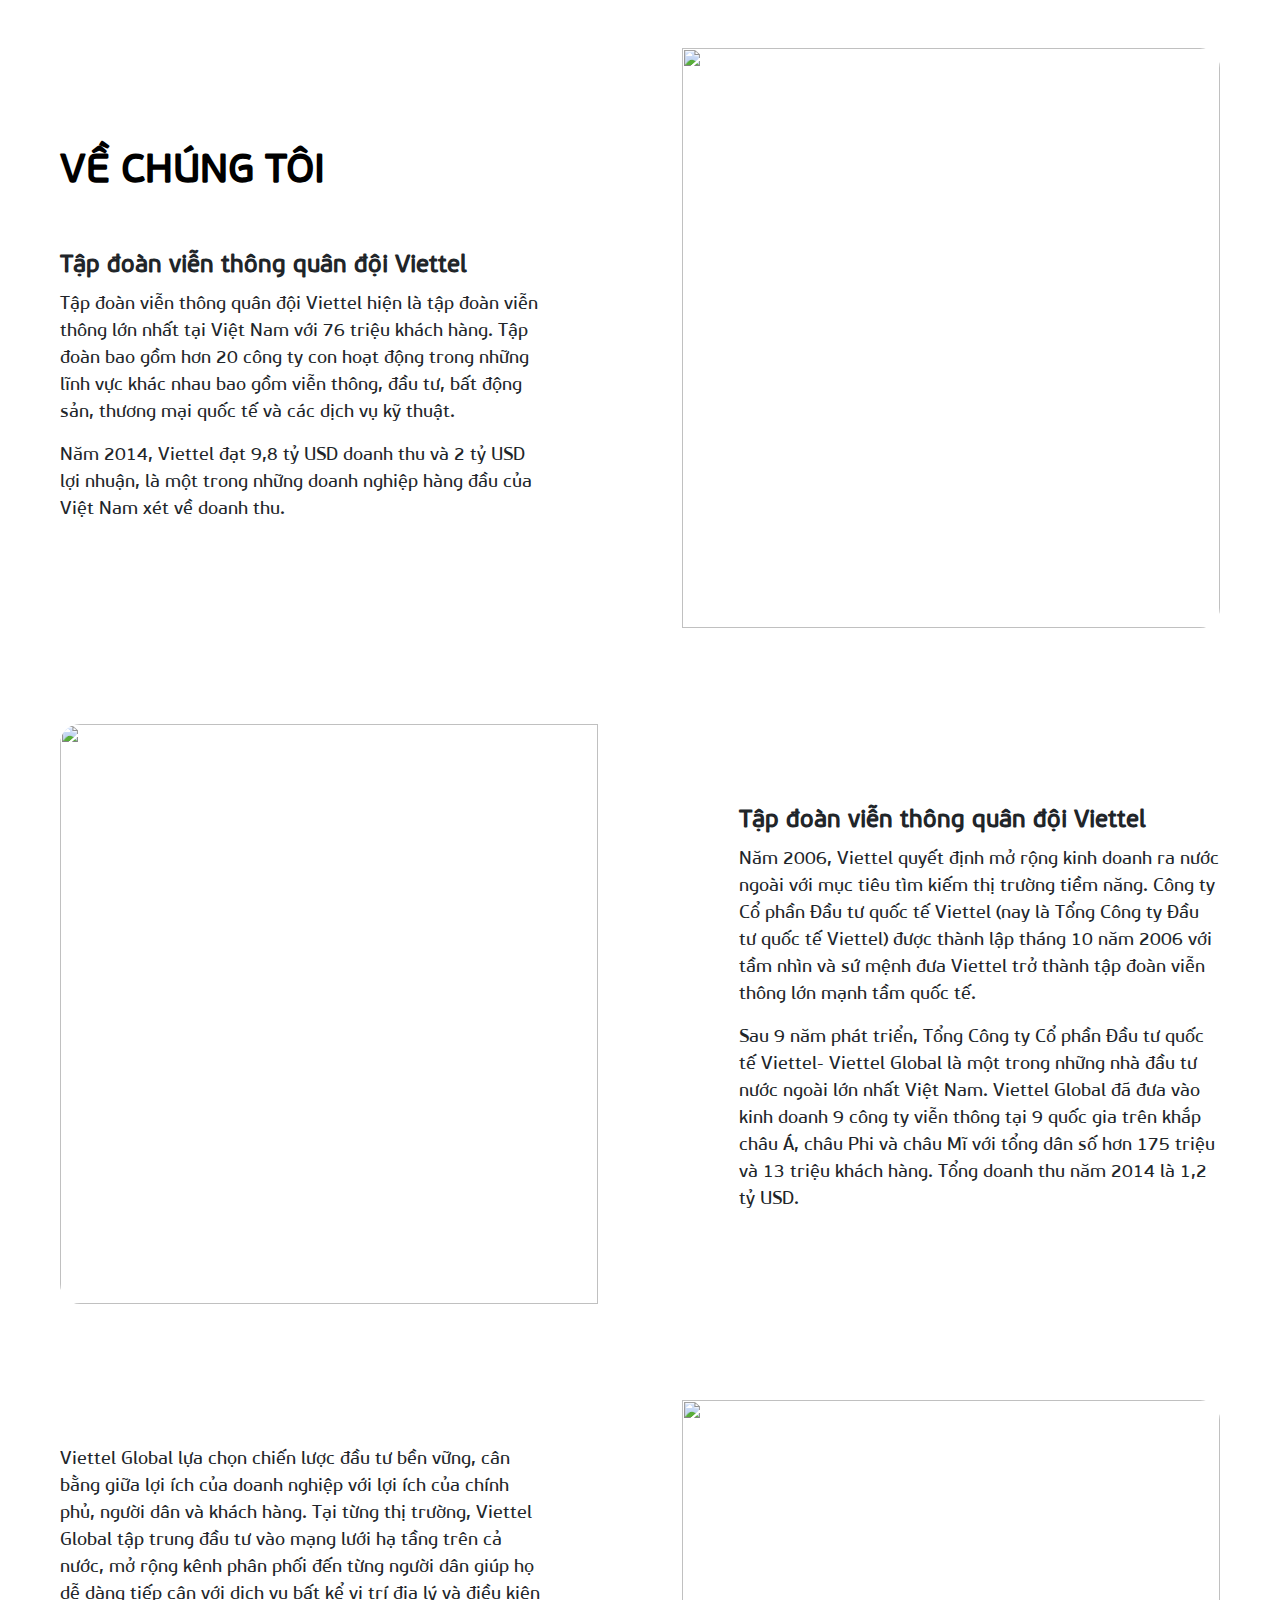
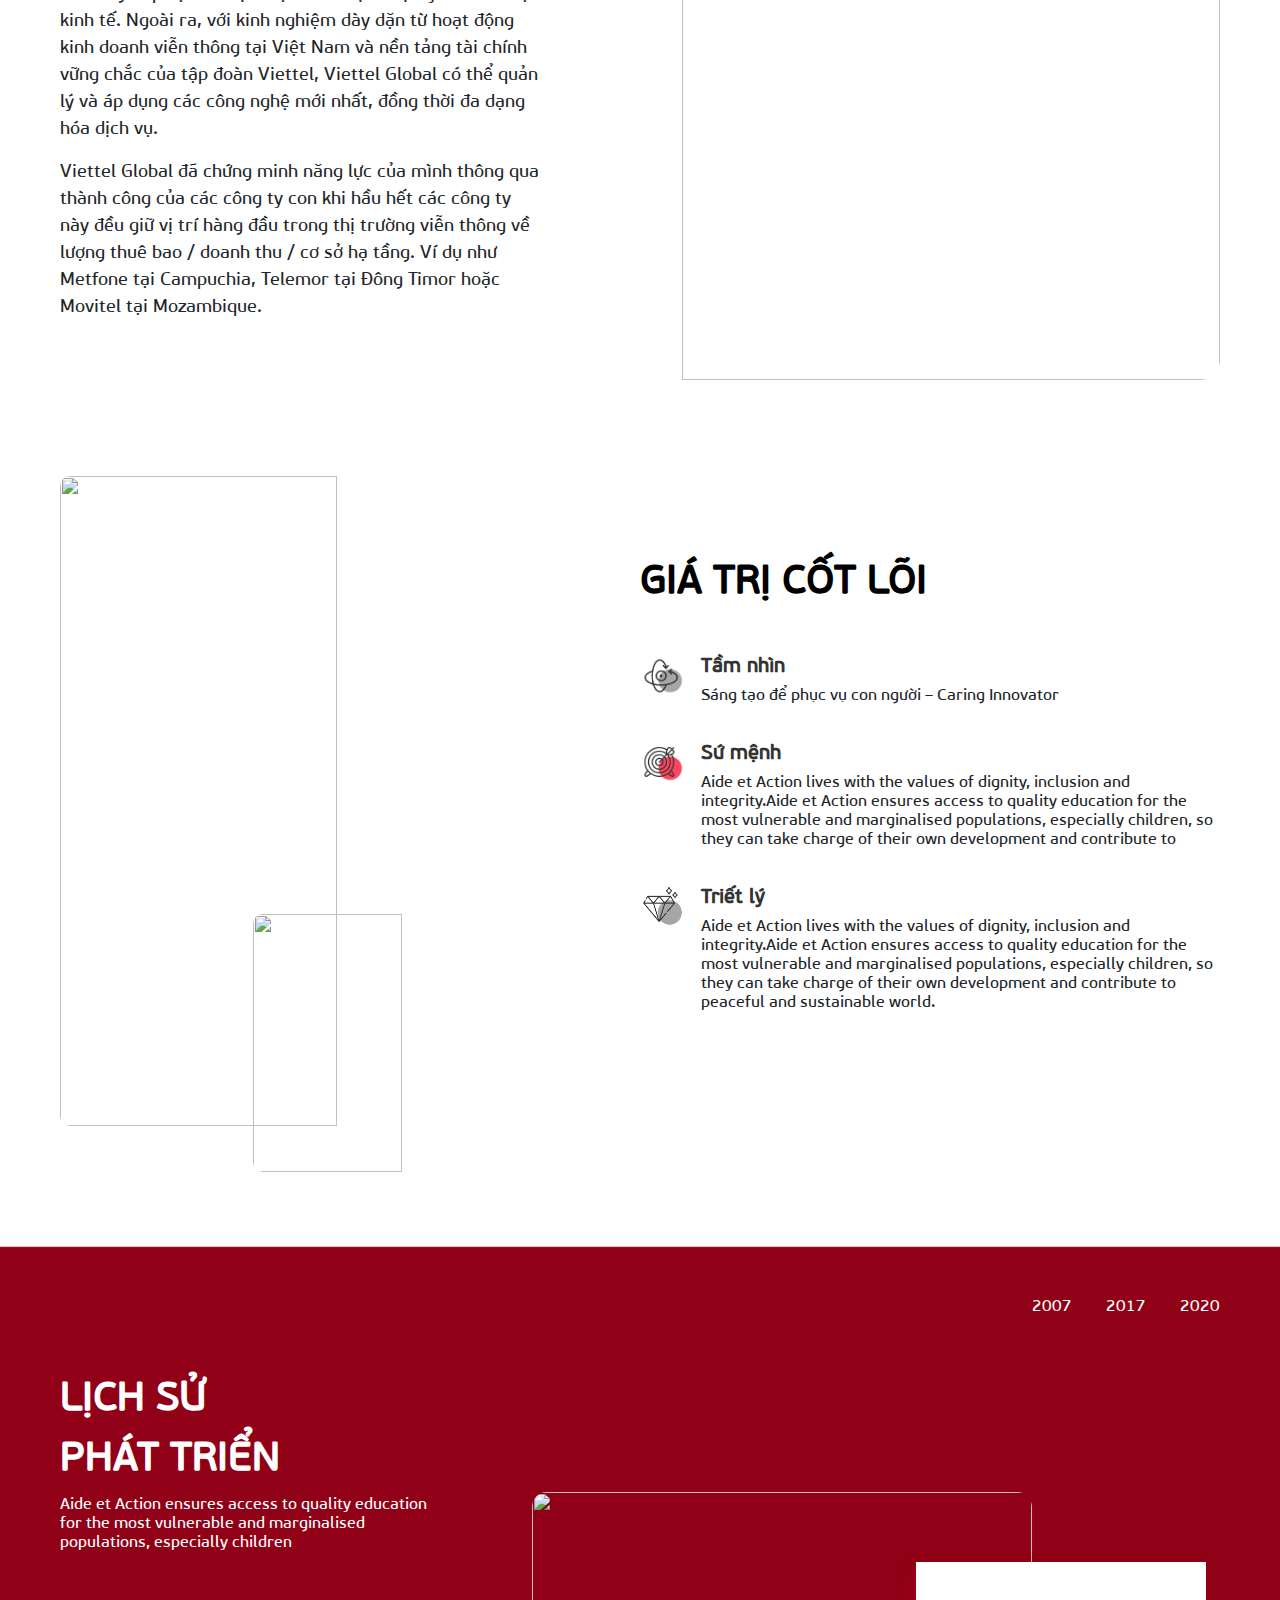
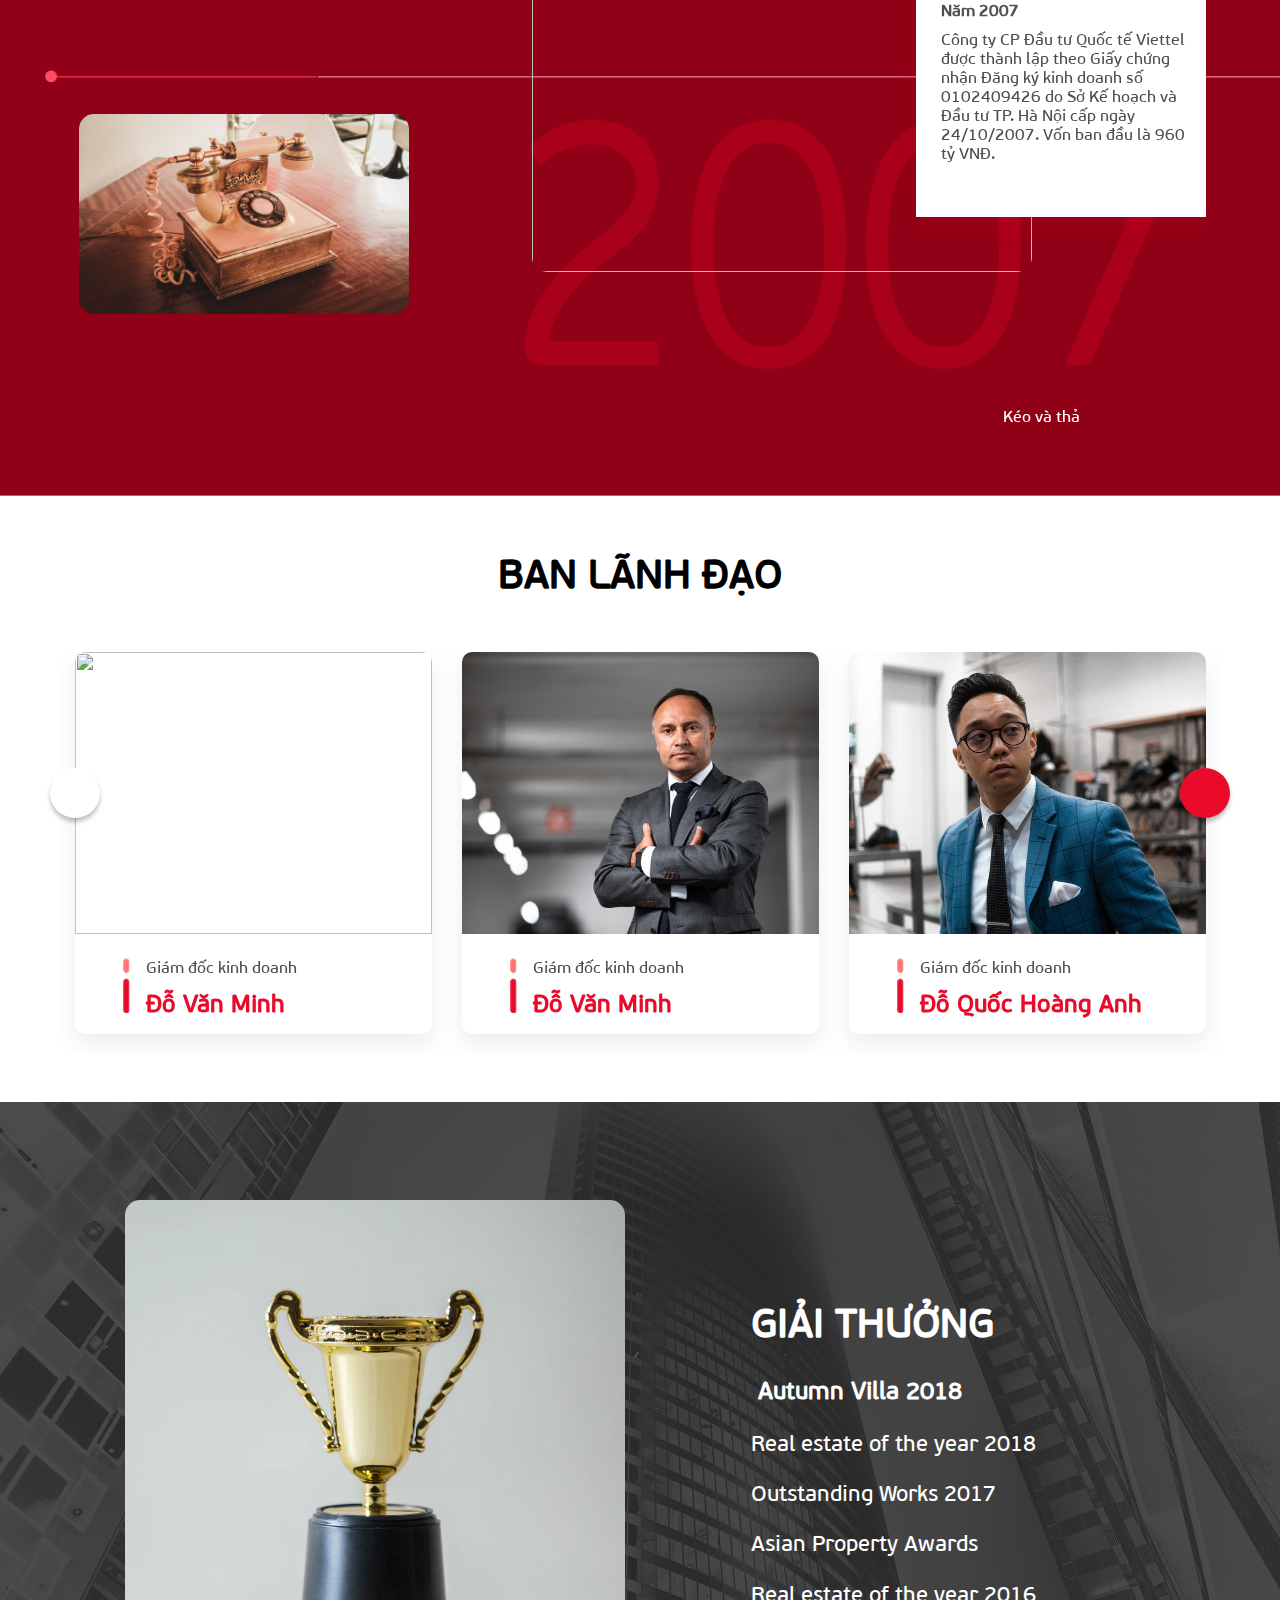
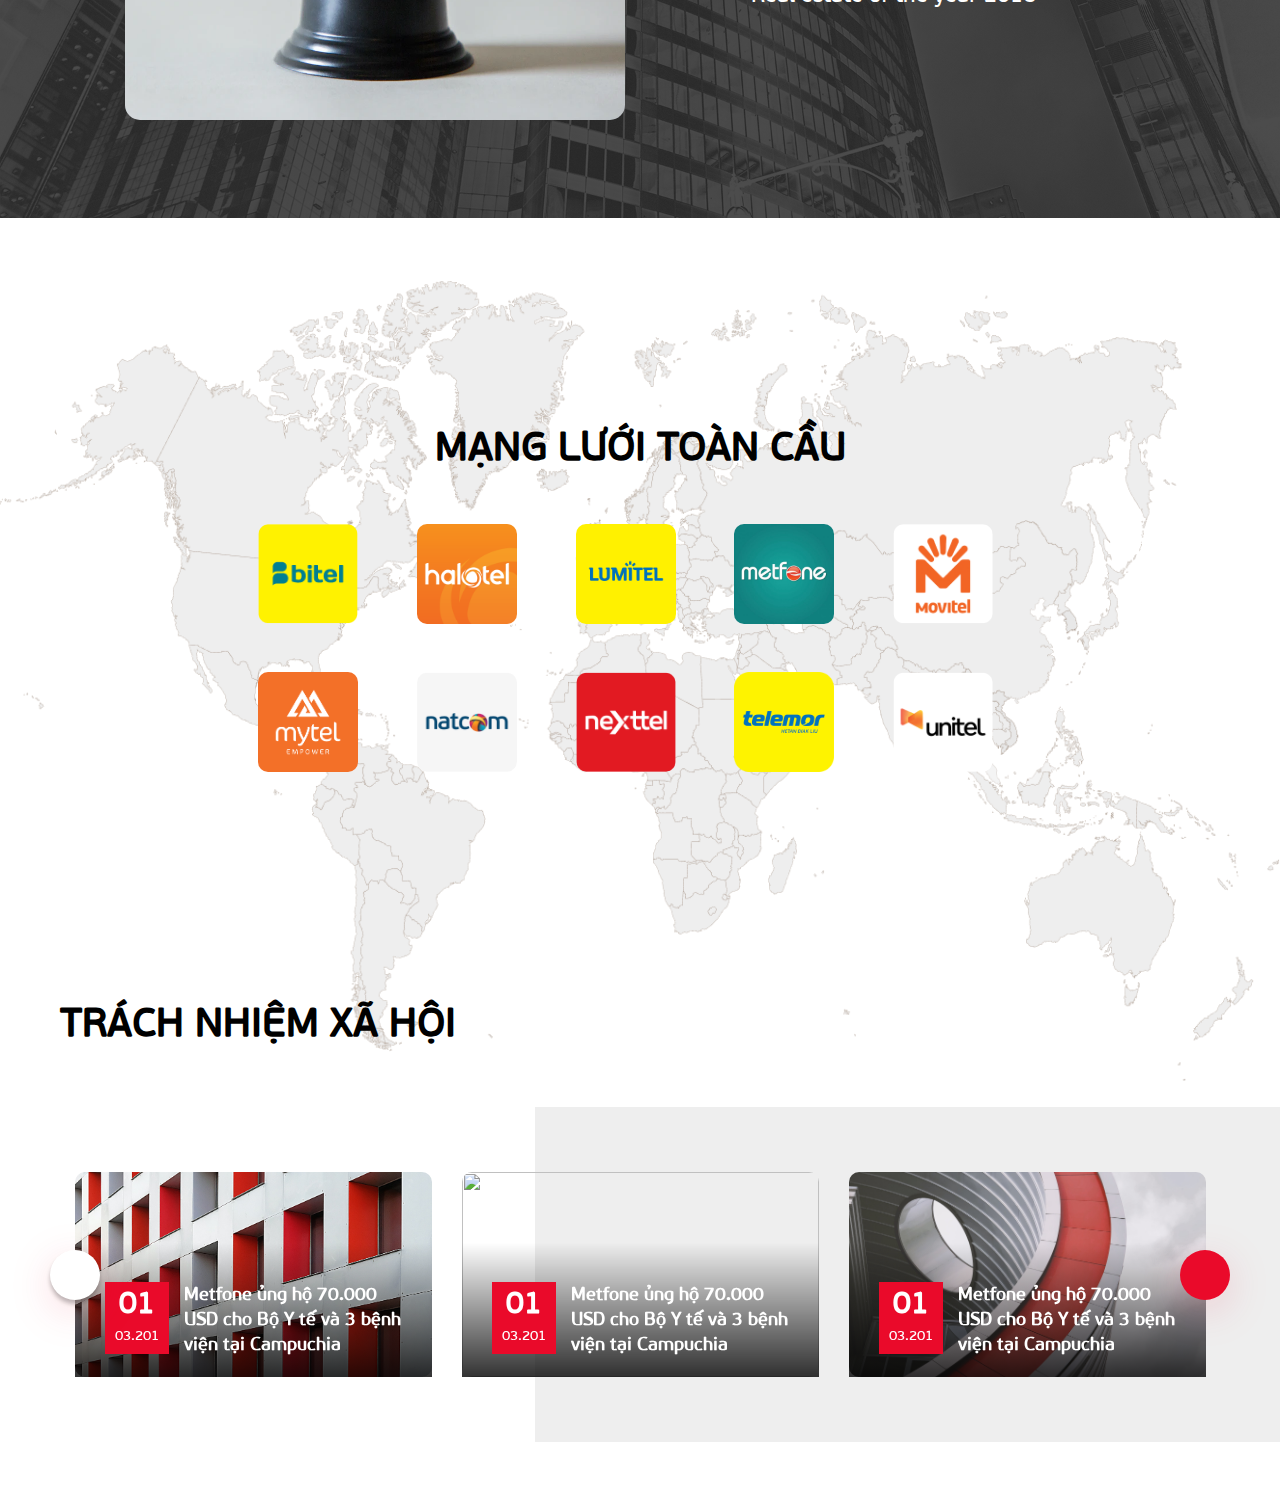
==== about-us.html @ 3735a424 "update" ====
<!DOCTYPE html>
<html lang="en">

<head>
    <meta charset="UTF-8">
    <meta http-equiv="X-UA-Compatible" content="IE=edge">
    <meta name="viewport" content="width=device-width, initial-scale=1.0">
    <title>About Us</title>
    <!-- font css -->
    <link rel="stylesheet" href="./font/stylesheet.css">
    <!-- css custom -->
    <link rel="stylesheet" href="./css/style.css">
    <!-- bootstrap css -->
    <link rel="stylesheet" href="./css/bootstrap.min.css">
    <!-- font awesome -->
    <link href="https://pro.fontawesome.com/releases/v5.10.0/css/all.css" rel="stylesheet">
    <!-- slide -->
    <!-- link -->
    <link rel="stylesheet" href="./css/slick.css">
    <link rel="stylesheet" href="./css/slick-theme.css">

</head>

<body>
    <!-- ABOUT US -->
    <div class="about-we my-5">
        <div class="container">

            <div class="row align-items-center mb-5 pb-5">
                <div class="col-md-5 content pr-0">
                    <h1 class="mb-5">Về chúng tôi</h1>
                    <h3> Tập đoàn viễn thông quân đội Viettel</h3>
                    <p>
                        Tập đoàn viễn thông quân đội Viettel hiện là tập đoàn viễn thông lớn nhất tại Việt Nam với 76 triệu khách hàng. Tập đoàn bao gồm hơn 20 công ty con hoạt động trong những lĩnh vực khác nhau bao gồm viễn thông, đầu tư, bất động sản, thương mại quốc tế và
                        các dịch vụ kỹ thuật.
                    </p>
                    <p> Năm 2014, Viettel đạt 9,8 tỷ USD doanh thu và 2 tỷ USD lợi nhuận, là một trong những doanh nghiệp hàng đầu của Việt Nam xét về doanh thu.</p>
                </div>
                <div class="col-md-7 text-right">
                    <img src="./images/home/banner1.jpg" width="90%" alt="">
                </div>
            </div>

            <div class="row align-items-center mb-5 pb-5">
                <div class="col-md-7">
                    <img src="./images/about-us/about-we1.jpg" width="90%" alt="">
                </div>
                <div class="col-md-5 content pl-0">
                    <h3> Tập đoàn viễn thông quân đội Viettel</h3>
                    <p>
                        Năm 2006, Viettel quyết định mở rộng kinh doanh ra nước ngoài với mục tiêu tìm kiếm thị trường tiềm năng. Công ty Cổ phần Đầu tư quốc tế Viettel (nay là Tổng Công ty Đầu tư quốc tế Viettel) được thành lập tháng 10 năm 2006 với tầm nhìn và sứ mệnh đưa
                        Viettel trở thành tập đoàn viễn thông lớn mạnh tầm quốc tế.
                    </p>
                    <p> Sau 9 năm phát triển, Tổng Công ty Cổ phần Đầu tư quốc tế Viettel- Viettel Global là một trong những nhà đầu tư nước ngoài lớn nhất Việt Nam. Viettel Global đã đưa vào kinh doanh 9 công ty viễn thông tại 9 quốc gia trên khắp châu Á,
                        châu Phi và châu Mĩ với tổng dân số hơn 175 triệu và 13 triệu khách hàng. Tổng doanh thu năm 2014 là 1,2 tỷ USD.
                    </p>
                </div>
            </div>

            <div class="row align-items-center mb-5 pb-5">
                <div class="col-md-5 content pr-0">
                    <p>
                        Viettel Global lựa chọn chiến lược đầu tư bền vững, cân bằng giữa lợi ích của doanh nghiệp với lợi ích của chính phủ, người dân và khách hàng. Tại từng thị trường, Viettel Global tập trung đầu tư vào mạng lưới hạ tầng trên cả nước, mở rộng kênh phân phối
                        đến từng người dân giúp họ dễ dàng tiếp cận với dịch vụ bất kể vị trí địa lý và điều kiện kinh tế. Ngoài ra, với kinh nghiệm dày dặn từ hoạt động kinh doanh viễn thông tại Việt Nam và nền tảng tài chính vững chắc của tập đoàn Viettel,
                        Viettel Global có thể quản lý và áp dụng các công nghệ mới nhất, đồng thời đa dạng hóa dịch vụ.

                    </p>
                    <p> Viettel Global đã chứng minh năng lực của mình thông qua thành công của các công ty con khi hầu hết các công ty này đều giữ vị trí hàng đầu trong thị trường viễn thông về lượng thuê bao / doanh thu / cơ sở hạ tầng. Ví dụ như Metfone
                        tại Campuchia, Telemor tại Đông Timor hoặc Movitel tại Mozambique.
                    </p>
                </div>
                <div class="col-md-7 text-right">
                    <img src="./images/home/about-1.jpg" width="90%" alt="">
                </div>
            </div>
        </div>
    </div>

    <!-- CORE VALUES -->
    <div class="core-values my-5">
        <div class="container">
            <div class="row align-items-center">
                <div class="col-md-6">
                    <img class="img-core" src="./images/about-us/about-core3.jpg" alt="">
                    <div class="sub-img">
                        <img src="./images/about-us/about-core4.jpg" alt="">
                    </div>
                </div>
                <div class="col-md-6 pl-0">
                    <div class="content">
                        <h2> GIÁ TRỊ CỐT LÕI </h2>
                        <ul class="list-unstyled">
                            <li class="d-flex align-items-start">
                                <div class="mr-3">
                                    <img src="./images/about-us/about-core1.PNG" alt="">
                                </div>
                                <div class="text">
                                    <h4>Tầm nhìn</h4>
                                    <p class="mt-2">
                                        Sáng tạo để phục vụ con người – Caring Innovator
                                    </p>
                                </div>
                            </li>
                            <li class="d-flex align-items-start">
                                <div class="mr-3">
                                    <img src="./images/home/core-values4.PNG" alt="">
                                </div>
                                <div class="text">
                                    <h4>Sứ mệnh</h4>
                                    <p class="mt-2">
                                        Aide et Action lives with the values of dignity, inclusion and integrity.Aide et Action ensures access to quality education for the most vulnerable and marginalised populations, especially children, so they can take charge of their own development and
                                        contribute to
                                    </p>
                                </div>
                            </li>
                            <li class="d-flex align-items-start">
                                <div class="mr-3">
                                    <img src="./images/about-us/about-core2.PNG" alt="">
                                </div>
                                <div class="text">
                                    <h4>Triết lý</h4>
                                    <p class="mt-2">
                                        Aide et Action lives with the values of dignity, inclusion and integrity.Aide et Action ensures access to quality education for the most vulnerable and marginalised populations, especially children, so they can take charge of their own development and
                                        contribute to peaceful and sustainable world.
                                    </p>
                                </div>
                            </li>
                        </ul>
                    </div>
                </div>
            </div>
        </div>
    </div>

    <!-- HISTORY ABOUT  -->
    <div class="about-history">
        <div class="container">
            <div class="row">
                <div class="col-md-12 text-right year mt-5">
                    <span>2007</span>
                    <span>2017</span>
                    <span>2020</span>
                </div>
                <div class="col-md-4 mt-5">
                    <div class="title">
                        <h1>Lịch sử <br> phát triển</h1>
                        <p>Aide et Action ensures access to quality education for the most vulnerable and marginalised populations, especially children</p>
                    </div>
                </div>
            </div>
            <div class="row">
                <!-- <div class="col-md-12"> -->
                <div class="line">
                    <div class="d-flex align-items-center">
                        <i class="fas fa-circle"></i>
                        <img src="./images/about-us/Line 53.png" width="260px" alt="">
                        <img src="./images/about-us/Line 52.png" width="120%" alt="">
                    </div>
                </div>

                <!-- </div> -->
                <div class="col-md-4 line-img">
                    <img src="./images/about-us/about-history2.png" width="100%" alt="">
                </div>
            </div>
            <!-- SLIDE -->
            <div class="row">
                <div class="col-md-4"></div>
                <div class="col-md-8">
                    <div class="about-slide">
                        <!-- ITEM1 -->
                        <div class="col-md-12">
                            <div class="item">
                                <img src="./images/about-us/about-slide1.jpg" alt="">
                                <div class="content">
                                    <h1>Năm 2007</h1>
                                    <p>Công ty CP Đầu tư Quốc tế Viettel được thành lập theo Giấy chứng nhận Đăng ký kinh doanh số 0102409426 do Sở Kế hoạch và Đầu tư TP. Hà Nội cấp ngày 24/10/2007. Vốn ban đầu là 960 tỷ VNĐ.</p>
                                </div>
                            </div>
                            <img src="./images/about-us/2007.png" alt="" class="sub-img">
                        </div>
                        <!-- ITEM2 -->
                        <div class="col-md-12">
                            <img src="./images/about-us/2008.png" alt="" class="sub-img-top">
                            <div class="item">
                                <img src="./images/home/banner1.jpg" alt="">
                                <div class="content">
                                    <h1>Năm 2008</h1>
                                    <p>1/2008: Viettel Global nhận giấy phép đầu tư tại Campuchia.</p>
                                    <p>2/2008: Viettel Global ký Hợp đồng liên doanh với Lao Asian Telecom (LAT) thành lập Công ty Star Telecom Co., Ltd., trong đó, Viettel đóng góp 49% vốn điều lệ, chính thức băt đầu đầu tư sang Lào.</p>
                                </div>
                            </div>
                        </div>
                        <!-- ITEM3 -->
                        <div class="col-md-12">
                            <div class="item">
                                <img src="./images/about-us/about-slide1.jpg" alt="">
                                <div class="content">
                                    <h1>Năm 2009</h1>
                                    <p>2/2009: Khai trương dịch vụ viễn thông tại Campuchia. </p>
                                    <p>10/2009: Khai trương dịch vụ viễn thông tại Lào.</p>
                                </div>
                            </div>
                            <img src="./images/about-us/2009.png" alt="" class="sub-img">
                        </div>
                        <!-- ITEM 4 -->
                        <div class="col-md-12">
                            <img src="./images/about-us/2010.png" alt="" class="sub-img-top">
                            <div class="item">
                                <img src="./images/home/hot-new1.jpg" alt="">
                                <div class="content">
                                    <h1>Năm 2010</h1>
                                    <p>2/2010: Thành lập Công ty Viettel Overseas Co., Ltd để thực hiện dự án đầu tư mở rộng mạng viễn thông tại Cộng hòa Haiti. </p>
                                    <p> 11/2010: Viettel Global thắng thầu dự án đầu tư mạng viễn thông tại Mozambique.</p>
                                </div>
                            </div>
                        </div>
                    </div>
                </div>
            </div>
            <div class="row">
                <div class="info">
                    Kéo và thả
                </div>
            </div>
        </div>
    </div>

    <!-- MANAGER SLIDE -->
    <div class="manager">
        <div class="container">
            <div class="title my-5 text-center">
                <h1>Ban lãnh đạo</h1>
            </div>
            <!-- <div class="row"> -->
            <div class="manager-slide mb-5">
                <div class="col-md-4">
                    <div class=" item">
                        <img src="./images/about-us/manager1.jpg" alt="">
                        <div class="content">
                            <div class="d-flex align-items-start ml-5 mt-4">
                                <div class="img-line mr-3">
                                    <img src="./images/about-us/Line 44.png" alt="">
                                    <img src="./images/about-us/Line 40.png" alt="">
                                </div>
                                <div class="text">
                                    <h3>Giám đốc kinh doanh</h3>
                                    <h1>Đỗ Văn Minh</h1>
                                </div>
                            </div>
                        </div>
                    </div>
                </div>
                <div class="col-md-4">
                    <div class=" item">
                        <img src="./images/about-us/manager2.jpg" alt="">
                        <div class="content">
                            <div class="d-flex align-items-start ml-5 mt-4">
                                <div class="img-line mr-3">
                                    <img src="./images/about-us/Line 44.png" alt="">
                                    <img src="./images/about-us/Line 40.png" alt="">
                                </div>
                                <div class="text">
                                    <h3>Giám đốc kinh doanh</h3>
                                    <h1>Đỗ Văn Minh</h1>
                                </div>
                            </div>
                        </div>
                    </div>
                </div>
                <div class="col-md-4">
                    <div class=" item">
                        <img src="./images/about-us/manager3.jpg" alt="">
                        <div class="content">
                            <div class="d-flex align-items-start ml-5 mt-4">
                                <div class="img-line mr-3">
                                    <img src="./images/about-us/Line 44.png" alt="">
                                    <img src="./images/about-us/Line 40.png" alt="">
                                </div>
                                <div class="text">
                                    <h3>Giám đốc kinh doanh</h3>
                                    <h1>Đỗ Quốc Hoàng Anh</h1>
                                </div>
                            </div>
                        </div>
                    </div>
                </div>
                <div class="col-md-4">
                    <div class=" item">
                        <img src="./images/about-us/manager2.jpg" alt="">
                        <div class="content">
                            <div class="d-flex align-items-start ml-5 mt-4">
                                <div class="img-line mr-3">
                                    <img src="./images/about-us/Line 44.png" alt="">
                                    <img src="./images/about-us/Line 40.png" alt="">
                                </div>
                                <div class="text">
                                    <h3>Giám đốc kinh doanh</h3>
                                    <h1>Đỗ Văn Minh</h1>
                                </div>
                            </div>
                        </div>
                    </div>
                </div>
            </div>
            <!-- </div> -->
        </div>
    </div>

    <!-- PRIZE -->
    <div class="prize">
        <div class="container">
            <div class="row align-items-center py-5">
                <div class="col-md-6 text-right mr-5">
                    <img src="./images/about-us/prize2.png" width="100%" alt="">
                </div>
                <div class="col-md-4 ml-5 content">
                    <h1>Giải thưởng</h1>
                    <h4> <i class="far fa-long-arrow-right"></i> Autumn Villa 2018</h4>
                    <p>Real estate of the year 2018</p>
                    <p>Outstanding Works 2017</p>
                    <p>Asian Property Awards</p>
                    <p>Real estate of the year 2016</p>
                </div>
            </div>
        </div>
    </div>

    <!-- BRANDS -->

    <div class="brands mt-5">
        <div class="container">
            <img src="./images/about-us/map.png" class="brands-map" alt="">
            <div class="title text-center mb-5">
                MẠNG LƯỚI TOÀN CẦU
            </div>
            <div class="row justify-content-center">
                <div class="col-md-8">

                    <div class="brands-img row ">
                        <div class="col">
                            <img src="./images/home/foot1.PNG" alt="">
                        </div>
                        <div class="col">
                            <img src="./images/home/foot2.png" alt="">
                        </div>
                        <div class="col">
                            <img src="./images/home/foot3.png" alt="">
                        </div>
                        <div class="col">
                            <img src="./images/home/foot4.jpg" alt="">
                        </div>
                        <div class="col">
                            <img src="./images/home/foot5.PNG" alt="">
                        </div>
                    </div>

                    <div class="brands-img row mt-5">
                        <div class="col">
                            <img src="./images/home/foot6.png" alt="">
                        </div>
                        <div class="col">
                            <img src="./images/home/foot7.PNG" alt="">
                        </div>
                        <div class="col">
                            <img src="./images/home/foot8.png" alt="">
                        </div>
                        <div class="col">
                            <img src="./images/home/foot9.png" alt="">
                        </div>
                        <div class="col">
                            <img src="./images/home/foot10.PNG" alt="">
                        </div>
                    </div>

                </div>
            </div>
        </div>
    </div>

    <!-- SOCIETY -->
    <div class="society">
        <div class="container position-relative">
            <div class="title text-left mb-5">
                Trách nhiệm xã hội
            </div>
            <div class="society-slide">
                <div class="col-md-4">
                    <div class="item">
                        <img src="./images/about-us/society1.jpg" alt="">
                        <div class="content d-flex">
                            <div class="date bg-viettel">
                                <span>01</span>
                                <span>03.201</span>
                            </div>
                            <div class="text">
                                Metfone ủng hộ 70.000 USD cho Bộ Y tế và 3 bệnh viện tại Campuchia
                            </div>
                        </div>
                    </div>
                </div>
                <div class="col-md-4">
                    <div class="item">
                        <img src="./images/about-us/society2.jpg" alt="">
                        <div class="content d-flex">
                            <div class="date bg-viettel">
                                <span>01</span>
                                <span>03.201</span>
                            </div>
                            <div class="text">
                                Metfone ủng hộ 70.000 USD cho Bộ Y tế và 3 bệnh viện tại Campuchia
                            </div>
                        </div>
                    </div>
                </div>
                <div class="col-md-4">
                    <div class="item">
                        <img src="./images/about-us/society3.jpg" alt="">
                        <div class="content d-flex">
                            <div class="date bg-viettel">
                                <span>01</span>
                                <span>03.201</span>
                            </div>
                            <div class="text">
                                Metfone ủng hộ 70.000 USD cho Bộ Y tế và 3 bệnh viện tại Campuchia
                            </div>
                        </div>
                    </div>
                </div>
                <div class="col-md-4">
                    <div class="item">
                        <img src="./images/about-us/society2.jpg" alt="">
                        <div class="content d-flex">
                            <div class="date bg-viettel">
                                <span>01</span>
                                <span>03.201</span>
                            </div>
                            <div class="text">
                                Metfone ủng hộ 70.000 USD cho Bộ Y tế và 3 bệnh viện tại Campuchia
                            </div>
                        </div>
                    </div>
                </div>
            </div>
            <!-- block gray -->
            <div class="block-gray">
                <!-- <img src="./images/about-us/society6.png" alt=""> -->
            </div>
        </div>
    </div>

    <script src="./js/jquery.min.js"></script>
    <script src="./js/popper.min.js"></script>
    <script src="./js/bootstrap.min.js"></script>
    <script src="./js/slick.min.js"></script>
    <script src="./js/main.js"></script>
</body>

</html>
---- css/style.css ----
* {
    box-sizing: border-box;
    font-family: 'FS PF BeauSans Pro';
}

@font-face {
    font-family: 'FS PF BeauSans Pro';
    src: url(../fonts/FSPFBeauSansPro/FS-PFBeauSansPro-Bbook.ttf);
}

@font-face {
    font-family: 'UTM Neo Sans Intel';
    src: url(../fonts/UTM-Neo-Sans-Intel.ttf);
}

body {
    overflow-x: hidden;
}

.bg-viettel {
    background: #EA0A2A;
    color: #FFFFFF;
}

a {
    text-decoration: none;
}


/* HOME */


/* TOGGLE */

.header .search input[type="checkbox"] {
    -webkit-appearance: none;
    position: relative;
    width: 70px;
    height: 35px;
    background: #FFFFFF;
    border: 1px solid #000000;
    border-radius: 16px;
    outline: none;
    cursor: pointer;
}

.header .search input[type="checkbox"]::before {
    content: "";
    width: 28px;
    height: 28px;
    border-radius: 50%;
    position: absolute;
    top: 2px;
    left: 2px;
    text-align: center;
    background-image: url(../images/home/vietnam.png);
    background-position: center;
    background-repeat: no-repeat;
    background-size: cover;
    transition: all .7s;
}

.header .search input[type="checkbox"]::after {
    content: "VN";
    position: absolute;
    font-style: normal;
    font-weight: bold;
    font-size: 14px;
    top: 50%;
    left: 70%;
    transform: translate(-50%, -50%);
    transition: all .7s;
}

.header .search input:checked[type="checkbox"]::before {
    content: '';
    background-image: url(../images/home/usa.png);
    left: 58%;
}

.header .search input:checked[type="checkbox"]::after {
    content: "EN";
    left: 30%;
}

.header .search .input_search {
    background: #FFFFFF;
    border: 1px solid #000000;
    border-radius: 20px;
    height: 35px;
    display: flex;
    align-items: center;
    justify-content: center;
    position: relative;
    width: 200px;
}

.header .search .input_search input[type="text"] {
    outline: none;
    border: none;
    width: 80%;
}

.header .search .input_search i {
    color: #E0E1E0;
    cursor: pointer;
}


/* MENU */

.header .menu ul {
    list-style: none;
}

.header .menu ul li {
    position: relative;
}

.header .menu ul li a {
    font-style: normal;
    font-weight: bold;
    font-size: 20px;
    color: #000000;
    text-decoration: none;
    margin-right: 50px;
    position: relative;
    display: block;
    transition: all .5s;
}

.header .menu ul li:last-child a {
    margin-right: 0!important;
}

.header .menu ul li a::before {
    position: absolute;
    content: "";
    width: 100%;
    background: #EA0A2A;
    height: 4px;
    bottom: -3px;
    opacity: 0;
    transition: all .5s;
}

.header .menu ul li a:hover {
    color: #EA0A2A;
}

.header .menu ul li a:hover::before {
    opacity: 1;
}

.header .menu ul li .sub-menu {
    position: absolute;
    top: 115%;
    left: 0;
    background: #FFFFFF;
    box-shadow: 0px 0px 10px rgba(234, 10, 42, 0.15);
    display: none;
    width: 220px;
    text-align: left;
    padding: 10px 0;
    z-index: 1;
}

.header .menu ul li:hover .sub-menu {
    display: block;
}

.header .menu ul li .sub-menu li a {
    margin: 0;
    font-size: 16px;
    color: #000000;
    font-weight: normal;
    padding: 15px;
}

.header .menu ul li .sub-menu li a:hover {
    background: #EA0A2A;
    color: #FFFFFF;
}

.header .menu ul li .sub-menu li a:hover::before {
    display: none;
}


/* BANNER */

.banner .carousel .carousel-inner .carousel-item img {
    border-radius: 50px 0px 49px;
}

.banner .carousel .carousel-inner .carousel-item.active img {
    border-radius: 50px 0px 49px;
}

.banner .carousel .carousel-indicators li {
    width: 15px;
    height: 15px;
    border-radius: 50%;
    border: 1px solid #BDBDBD;
    background: #FFFFFF;
}

.banner .carousel .carousel-indicators {
    position: absolute;
    top: 60%;
    left: 100%;
    display: block;
    margin-left: 35px!important;
}

.banner .carousel .carousel-indicators li {
    margin: 20px 0;
}

.banner .carousel .carousel-indicators li.active {
    background: #EA0A2A;
    border: 1px solid #EA0A2A;
}

.banner .carousel .contact {
    position: absolute;
    top: 40%;
    left: 100%;
    margin-left: 30px;
}

.banner .carousel .contact .line {
    width: 30px;
    height: 2px;
    background: #0D100C;
}

.banner .carousel .contact i {
    color: #0D100C;
    font-size: 20px;
}

.about {
    position: relative;
}

.about .content {
    background: #FFFFFF;
    border-radius: 20px;
    width: 725px;
    cursor: pointer;
    position: relative;
    transform: translateX(10%);
    z-index: 1;
    transition: all .5s;
}

.about .content:hover {
    box-shadow: 0px 10px 30px rgba(234, 10, 42, 0.2);
}

.about img {
    border-radius: 20px 0px 0px 20px;
}

.about .content h2 {
    font-style: normal;
    font-weight: bold;
    font-size: 40px;
}

.about .content h5 {
    font-style: normal;
    font-weight: bold;
    font-size: 24px;
}

.about .content p {
    font-weight: normal;
}

.about .content .btn-all {
    font-style: normal;
    font-weight: bold;
    font-size: 18px;
    color: #FFFFFF;
    width: 152.75px;
    height: 47px;
    outline: none;
    border: none;
    background: #EA0A2A;
    color: #FFFFFF;
}

.btn-all {
    font-style: normal;
    font-weight: bold;
    font-size: 18px;
    color: #FFFFFF;
    border-radius: 23.5px 23.5px 23.5px 0px;
    outline: none;
    border: none;
    background: #EA0A2A;
    color: #FFFFFF;
}

.core-values {
    margin-bottom: 100px!important;
}

.core-values .img-core {
    width: 70%;
    position: relative;
    height: 650px;
    border-radius: 10px;
}

.core-values .sub-img img {
    width: 50%;
    height: 257.92px;
    position: absolute;
    bottom: -7%;
    right: 15%;
    border-radius: 10px;
}

.core-values .content h2 {
    font-style: normal;
    font-weight: bold;
    font-size: 40px;
    color: #000000;
    margin-bottom: 50px;
}

.core-values .content img {
    width: 45px;
    height: 45px;
    object-fit: cover;
}

.core-values .content ul li {
    margin-bottom: 20px;
}

.core-values .content ul li .text h4 {
    font-style: normal;
    font-weight: bold;
    font-size: 20px;
    color: #333333;
}

.core-values .content ul li .text p {
    font-style: normal;
    font-weight: normal;
    font-size: 16px;
    line-height: 19px;
}

.statis {
    margin: 150px 0;
}


/* .statis .row .col {
    margin-right: 35px!important;
} */

.statis .item-statis {
    text-align: center;
}

.statis .item-statis .text {
    display: flex;
    align-items: center;
    justify-content: center;
}

.statis .item-statis .text h1 {
    font-style: normal;
    font-weight: bold;
    font-size: 36px;
    margin-right: 5px;
}


/* CHART LINE */

.chart-line .container {
    background: #FFFFFF;
    /* 2 */
    box-shadow: 0px 10px 20px rgba(221, 221, 221, 0.5);
    border-radius: 24px;
    padding: 40px;
}

.chart-line .title h1 {
    font-style: normal;
    font-weight: bold;
    font-size: 40px;
    color: #000000;
    text-transform: uppercase;
    margin-left: 30px;
}

.chart-line .title button {
    font-style: normal;
    font-weight: normal;
    font-size: 14px;
    line-height: 20px;
    box-shadow: none;
    margin-right: 30px;
}


/* CHART GEO */

.chart-geo .title h2 {
    font-style: normal;
    font-weight: bold;
    font-size: 40px;
    color: #000000;
    margin-top: 150px;
    margin-bottom: 100px;
}

.chart-geo .chart-item img {
    object-fit: cover;
}

.chart-geo .chart-item {
    position: relative;
}

.chart-geo .chart-item .items .dot {
    position: absolute;
    color: #F53838;
    cursor: pointer;
}

.chart-geo .chart-item .items .dot-10 .box {
    padding: 20px;
    background: #FFFFFF;
    box-shadow: 0px 10px 30px rgba(234, 10, 42, 0.2);
    border-radius: 16px 16px 16px 0px;
    width: 260px;
    height: 294px;
    position: absolute;
    top: -550%;
    left: 50%;
    display: none;
}

.chart-geo .chart-item .items .dot-10:hover .box {
    display: block;
}

.chart-geo .chart-item .items .dot .box::before {
    content: "";
    left: 0;
    bottom: -15px;
    position: absolute;
    border-left: 0px solid transparent;
    border-right: 15px solid transparent;
    border-top: 15px solid #FFFFFF;
    box-shadow: 0px 10px 30px rgba(234, 10, 42, 0.2);
}

.chart-geo .chart-item .items .dot .box p {
    font-style: normal;
    font-weight: normal;
    font-size: 14px;
    line-height: 150%;
    color: #000000;
}

.chart-geo .chart-item .items .dot .logo img {
    width: 98px;
    height: 40px;
}

.chart-geo .chart-item .items .dot-1 {
    top: 45%;
    left: 22%;
    font-size: 25px;
}

.chart-geo .chart-item .items .dot-2 {
    top: 85%;
    left: 20%;
    font-size: 25px;
}

.chart-geo .chart-item .items .dot-3 {
    top: 53%;
    left: 47%;
    font-size: 18px;
}

.chart-geo .chart-item .items .dot-4 {
    top: 60%;
    left: 50%;
    font-size: 25px;
}

.chart-geo .chart-item .items .dot-5 {
    top: 70%;
    left: 50%;
    font-size: 25px;
}

.chart-geo .chart-item .items .dot-6 {
    top: 67%;
    left: 54%;
    font-size: 18px;
}

.chart-geo .chart-item .items .dot-7 {
    top: 40%;
    left: 77%;
    font-size: 30px;
}

.chart-geo .chart-item .items .dot-8 {
    top: 50%;
    left: 77%;
    font-size: 18px;
}

.chart-geo .chart-item .items .dot-9 {
    top: 50%;
    left: 80%;
    font-size: 25px;
}

.chart-geo .chart-item .items .dot-10 {
    top: 65%;
    left: 85%;
    font-size: 25px;
}


/* .chart-geo   */


/* SLIDE HISTORY */

.slide-history {
    position: relative;
}

.slide-history .content {
    padding-left: 80px!important;
}

.slide-history .content h2 {
    font-style: normal;
    font-weight: bold;
    font-size: 40px;
    color: #000000;
    line-height: 150%;
}

.slide-history .content p {
    font-style: normal;
    font-weight: normal;
    font-size: 16px;
    color: #000000;
    line-height: 150%;
}


/* custome slide history */

.slide-history .slideControls {
    position: absolute;
    bottom: -50px;
    left: 15px;
    display: flex;
}

.slide-history .slide-items .slick-arrow {
    width: 50px;
    height: 50px;
    background: #EA0A2A;
    border-radius: 50%;
    position: absolute;
    transition: all .3s;
}

.slide-history .slide-items .slick-arrow i {
    color: white;
    font-size: 25px;
}

.slide-history .slide-items .slick-prev::before,
.slide-history .slide-items .slick-next::before {
    content: "";
}

.slide-history .slide-items .slick-prev {
    left: -390px;
    top: 160px;
}

.slide-history .slide-items .slick-next {
    top: 160px;
    left: -310px;
}

.slide-history .slide-items .slick-disabled {
    background: #E0E1E0;
    pointer-events: none;
}

.slide-history .slide-items {
    background: #EEEEEE;
    height: 179px;
    position: relative;
}

.slide-history .slide-items .item {
    margin-top: 80px;
    margin-left: 30px;
    width: 196px;
    height: 196px;
    box-shadow: 0px 10px 20px rgba(221, 221, 221, 0.5);
    border-radius: 10px;
    background: #FFFFFF;
    padding: 20px 10px 20px 25px;
    outline: none;
    position: relative;
}

.slide-history .slide-items .item .year {
    position: absolute;
    width: 100%;
    bottom: 0;
    left: 0;
    text-align: center;
    background-color: #EA0A2A;
    font-style: normal;
    font-weight: bold;
    font-size: 32px;
    color: #FFFFFF;
    border-bottom-left-radius: 10px;
    border-bottom-right-radius: 10px;
}


/* HOT NEWS */

.hot-news {
    margin-top: 200px;
}

.hot-news .title h1 {
    font-style: normal;
    font-weight: bold;
    font-size: 40px;
    line-height: 150%;
    text-transform: uppercase;
    color: #000000;
}

.hot-news .new-item {
    background: url(../images/home/hot-new1.jpg);
    background-repeat: no-repeat;
    background-size: cover;
    background-position: 50% 40%;
    width: 100%;
    height: 600px;
    position: relative;
    border-radius: 20px;
}

.hot-news .new-item::before {
    content: "";
    background: linear-gradient(180deg, rgba(0, 0, 0, 0) 37.15%, rgba(0, 0, 0, 0.8) 100%);
    position: absolute;
    top: 0;
    left: 0;
    width: 100%;
    height: 100%;
}

.hot-news .new-item .item .date {
    display: flex;
    flex-direction: column;
    align-items: center;
    justify-content: center;
    height: 72px;
    width: 72px;
    padding: 10px;
}

.hot-news .new-item .item .date h1 {
    font-weight: bold;
    font-size: 36px;
    margin-bottom: 0!important;
    font-family: 'UTM Neo Sans Intel';
}

.hot-news .new-item .item .date p {
    font-size: 12px;
    font-family: 'UTM Neo Sans Intel';
}

.hot-news .new-item .item {
    position: absolute;
    bottom: 0;
    padding: 20px;
}

.hot-news .new-item .item .title h1 {
    font-weight: bold;
    font-size: 20px;
    line-height: 28px;
    color: #FFFFFF;
}

.hot-news .new-item .item .title p {
    font-size: 14px;
    line-height: 18px;
    color: #FFFFFF;
}

.hot-news .item-sub {
    position: relative;
    margin-right: 35px;
}

.hot-news .item-sub img {
    width: 184px;
    height: 184px;
    border-radius: 16px;
}

.hot-news .item-sub .date {
    position: absolute;
    right: -20px;
    top: 30px;
    width: 80px;
    height: 80px;
    display: flex;
    flex-direction: column;
    align-items: center;
    justify-content: center;
    padding: 10px;
}

.hot-news .item-sub .date h5 {
    font-weight: bold;
    font-size: 36px;
    margin-bottom: 0;
    font-family: 'UTM Neo Sans Intel';
}

.hot-news .item-sub .date p {
    font-size: 14px;
    font-family: 'UTM Neo Sans Intel';
}

.hot-news .items-sub .item-sub {
    margin-bottom: 25px;
}

.hot-news .items-sub .title h1 {
    font-style: normal;
    font-weight: bold;
    font-size: 18px;
    line-height: 25px;
    color: #000000;
}

.hot-news .items-sub .title p {
    font-style: normal;
    font-weight: normal;
    font-size: 12px;
    line-height: 16px;
    color: #000000;
}


/* LIBARY */

.libary .title h1 {
    font-style: normal;
    font-weight: bold;
    font-size: 40px;
    text-transform: uppercase;
    color: #000000;
    margin-bottom: 30px;
}

.libary .items img {
    height: 292px;
    margin-bottom: 15px;
}

.libary .item {
    padding: 0!important;
}

.libary .item img {
    height: 600px;
}

.libary img {
    border-radius: 10px;
    object-fit: cover;
}


/* FOOTER */

.footer {
    background: linear-gradient(0deg, rgba(0, 0, 0, 0.7), rgba(0, 0, 0, 0.7)), url(../images/home/footer.jpg);
    background-position: center;
    background-size: cover;
    background-repeat: no-repeat;
    margin-top: 200px;
}

.footer .contact {
    background: #FFFFFF;
    box-shadow: 0px 10px 30px rgba(234, 10, 42, 0.2);
    border-radius: 10px;
    transform: translateY(-50%);
}

.footer .contact .title h1 {
    font-style: normal;
    font-weight: bold;
    font-size: 40px;
    color: #000000;
}

.footer .contact form input {
    outline: none;
    box-shadow: none;
    border: 1px solid #333333;
    border-radius: 24px;
    padding-left: 20px;
    font-style: normal;
    font-weight: normal;
    font-size: 14px;
    color: #333333;
}

.footer .contact form .btn-all {
    width: 152.75px;
    height: 47px;
}

.footer .lists .list-1 {
    color: #FFFFFF;
}

.footer .lists .list-1 .logo {
    width: 280px;
    position: relative;
    margin-bottom: 50px;
}

.footer .lists .list-1 .content h2 {
    font-style: normal;
    font-weight: bold;
    font-size: 16px;
    line-height: 150%;
}

.footer .lists .list-1 .content p {
    font-size: 15px;
    line-height: 27px;
    font-weight: normal;
}

.footer .lists .list-2 .title {
    font-weight: bold;
    font-size: 32px;
    line-height: 150%;
    color: #FFFFFF;
}

.footer .lists .list-2 ul li a {
    font-style: normal;
    font-weight: bold;
    font-size: 20px;
    line-height: 150%;
    color: #FFFFFF;
    text-decoration: none;
    margin-top: 48px;
    display: block;
}

.footer .lists .list-3 .title {
    font-style: normal;
    font-weight: bold;
    font-size: 24px;
    line-height: 150%;
    color: #FFFFFF;
    margin-bottom: 25px;
}

.footer .lists .list-3 img {
    width: 48px;
    height: 48px;
    border-radius: 10px;
    object-fit: cover;
    margin-right: 10px;
}

.footer .lists .list-3 ul li a {
    font-style: normal;
    font-weight: bold;
    font-size: 18px;
    line-height: 150%;
    color: #FFFFFF;
    text-decoration: none;
    margin-top: 26px;
    display: block;
    transition: all 1s;
}

.footer .lists .list-3 ul li a:hover {
    text-shadow: 0px 5px 20px #EA0A2A;
}

.footer .lists .list-3 ul li a:hover img {
    filter: drop-shadow(0px 0px 20px #EA0A2A);
}

.footer .copy-right {
    font-style: normal;
    font-weight: normal;
    font-size: 16px;
    line-height: 150%;
    color: #FFFFFF;
}


/* PAGES ABOUT */


/* ABOUT WE */

.about-we .content h1 {
    font-style: normal;
    font-weight: bold;
    font-size: 40px;
    line-height: 150%;
    text-transform: uppercase;
    color: #000000;
}

.about-we .content h3 {
    font-style: normal;
    font-weight: bold;
    font-size: 24px;
    line-height: 150%;
}

.about-we .content p {
    font-weight: normal;
    font-size: 18px;
    line-height: 150%;
}

.about-we img {
    height: 580px;
    border-radius: 20px;
    object-fit: cover;
}


/* ABOUT HISTORY SLIDE */

.about-history {
    background-image: url(../images/about-us/about-history1.png);
    background-repeat: no-repeat;
    background-size: cover;
    position: relative;
    margin-top: 120px;
}

.about-history .year span {
    font-style: normal;
    font-weight: normal;
    font-size: 16px;
    line-height: 19px;
    color: #FFFFFF;
    margin-left: 30px;
}

.about-history .title {
    position: absolute;
}

.about-history .title h1 {
    font-style: normal;
    font-weight: bold;
    font-size: 40px;
    line-height: 150%;
    text-transform: uppercase;
    color: #FFFFFF;
}

.about-history .title p {
    font-style: normal;
    font-weight: normal;
    font-size: 16px;
    line-height: 19px;
    color: #FFFFFF;
}

.about-history .line {
    position: absolute;
    top: 50%;
}

.about-history .line-img {
    position: absolute;
    left: 5%;
    top: 55%;
}

.about-history .line-img img {
    border-radius: 15px;
    height: 200px;
    width: 330px;
}

.about-history .line i {
    color: #FF4A68;
    font-size: 12px;
}

.about-history .about-slide .item {
    position: relative;
    outline: none;
    padding-right: 10px;
    overflow-x: hidden;
}

.about-history .about-slide .slick-slide {
    transform: translateY(20%);
    outline: none;
    cursor: grab;
}

.about-history .about-slide .slick-slide:active {
    cursor: grabbing;
}

.about-history .about-slide .slick-slide:nth-child(2),
.about-history .about-slide .slick-slide:nth-child(4) {
    transform: translateY(-20%);
}

.about-history .about-slide .item img {
    border-radius: 15px;
    width: 500px;
    height: 380px;
    margin-left: 60px;
}

.about-history .about-slide .slick-list {
    padding-top: 0px;
    padding-bottom: 100px;
}

.about-history .about-slide .item .content {
    background: #FFFFFF;
    box-shadow: 0px 10px 20px rgba(234, 10, 42, 0.15);
    position: absolute;
    width: 300px;
    padding: 25px;
    right: -10px;
    top: 70px;
    height: 255px;
    display: flex;
    flex-direction: column;
    align-items: flex-start;
    justify-content: center;
}

.about-history .about-slide .item .content h1 {
    font-style: normal;
    font-weight: bold;
    font-size: 16px;
    line-height: 22px;
    color: #4F4F4F;
}

.about-history .about-slide .item .content p {
    font-style: normal;
    font-weight: normal;
    font-size: 16px;
    line-height: 19px;
    color: #4F4F4F;
}

.about-history .about-slide .sub-img {
    transform: translate(8%, -61%);
    position: relative;
    z-index: -1;
    width: 90%;
    height: 250px;
}

.about-history .about-slide .sub-img-top {
    transform: translate(0%, 61%);
    position: relative;
    z-index: -1;
    width: 100%;
    height: 250px;
}

.about-history .info {
    position: absolute;
    bottom: 70px;
    right: 200px;
    font-size: 16px;
    line-height: 19px;
    color: #FFFFFF;
}


/* MANAGER SLIDE */

.manager .title h1 {
    font-weight: bold;
    font-size: 40px;
    line-height: 150%;
    text-transform: uppercase;
    color: #000000;
}


/* custome slide */

.manager .manager-slide .col-md-4 {
    outline: none;
}

.manager .manager-slide .item {
    background: #FFFFFF;
    box-shadow: 0px 10px 20px rgba(221, 221, 221, 0.5);
    border-radius: 10px;
    height: 382px;
    width: 100%;
    outline: none;
    /* margin-right: 25px; */
    margin-bottom: 20px;
}

.manager .manager-slide .item img {
    width: 100%;
    height: 282px;
    object-fit: cover;
    object-position: 50% 10%;
    border-top-right-radius: 10px;
    border-top-left-radius: 10px;
}

.manager .manager-slide .slick-arrow {
    width: 50px;
    height: 50px;
    background: #EA0A2A;
    border-radius: 50%;
    position: absolute;
    transition: all .3s;
    box-shadow: 0px 4px 4px rgba(0, 0, 0, 0.25);
    top: 35%;
    z-index: 1;
}

.manager .manager-slide .slick-next {
    right: -10px;
}

.manager .manager-slide .slick-prev {
    left: -10px;
}

.manager .manager-slide .slick-arrow i {
    color: #FFFFFF;
    font-size: 20px;
}

.manager .manager-slide .slick-arrow::before {
    content: "";
}

.manager .manager-slide .slick-disabled {
    background: #FFFFFF;
    box-shadow: 0px 4px 4px rgba(0, 0, 0, 0.25);
    pointer-events: none;
}

.manager .manager-slide .slick-disabled i {
    color: gray!important;
}

.manager .manager-slide .content {
    /* padding: 30px; */
    max-height: 100px;
}

.manager .manager-slide .content img {
    width: 7px;
    border-radius: 10px;
    object-fit: cover;
}

.manager .manager-slide .content img:nth-child(1) {
    height: 15px;
    margin-bottom: 5px;
}

.manager .manager-slide .content img:nth-child(2) {
    height: 35px;
}

.manager .manager-slide .content .text h3 {
    font-weight: normal;
    font-size: 16px;
    line-height: 19px;
    color: #4F4F4F;
    margin-bottom: 10px;
}

.manager .manager-slide .content .text h1 {
    font-weight: bold;
    font-size: 24px;
    line-height: 34px;
    color: #EA0A2A;
    margin-bottom: 0;
}


/* PRIZE */

.prize {
    background: linear-gradient( rgba(0, 0, 0, 0.7), rgba(0, 0, 0, 0.7)), url(../images/about-us/prize1.jpg);
    background-repeat: no-repeat;
    background-size: cover;
    background-position: center;
    padding: 50px;
}

.prize img {
    border-radius: 15px;
    width: 500px;
    height: 520px;
    object-fit: cover;
}

.prize .content h1 {
    font-weight: bold;
    font-size: 40px;
    line-height: 150%;
    text-transform: uppercase;
    color: #FFFFFF;
    margin-bottom: 20px;
}

.prize .content h4 {
    font-weight: bold;
    font-size: 24px;
    line-height: 156%;
    color: #FFFFFF;
    margin-bottom: 15px;
}

.prize .content p {
    font-weight: normal;
    font-size: 22px;
    line-height: 156%;
    color: #FFFFFF;
}


/* BRANDS */

.brands {
    padding: 150px 0;
    width: 100%;
    position: relative;
}

.brands-map {
    position: absolute;
    left: 0px;
    top: 15px;
    z-index: -1;
    height: 800px;
    width: 100%;
}

.brands .title {
    font-weight: bold;
    font-size: 40px;
    line-height: 150%;
    text-transform: uppercase;
    color: #000000;
}

.brands .brands-img img {
    width: 100px;
    height: 100px;
    border-radius: 10px;
}


/* SOCIETY */

.society .title {
    font-weight: bold;
    font-size: 40px;
    line-height: 150%;
    text-transform: uppercase;
    color: #000000;
    margin-top: 70px;
}

.society .block-gray {
    z-index: -1;
    top: 115px;
    right: -100px;
    position: absolute;
    width: 800px;
    height: 335px;
    background: #EEEEEE;
}


/* custome slide society */

.society-slide {
    margin: 100px 0;
}

.society-slide .col-md-4 {
    outline: none;
}

.society-slide .item {
    position: relative;
    transition: all .8s;
    cursor: pointer;
    border-radius: 10px;
    margin: 20px 0;
    /* object-fit: cover; */
    /* background: linear-gradient(), url(../images/about-us/society1.jpg) */
}

.society-slide .item::before {
    content: "";
    background: linear-gradient(180deg, rgba(0, 0, 0, 0) 34.54%, rgba(0, 0, 0, .8) 100%);
    position: absolute;
    top: 0;
    left: 0;
    width: 100%;
    height: 100%;
}

.society-slide .item img {
    width: 100%;
    height: 205px;
    object-fit: cover;
    border-radius: 10px;
}

.society-slide .slick-arrow {
    width: 50px;
    height: 50px;
    background: #EA0A2A!important;
    border-radius: 50%;
    position: absolute;
    transition: all .3s;
    filter: drop-shadow(0px 10px 20px rgba(234, 10, 42, 0.15));
    z-index: 1;
}

.society-slide .slick-arrow i {
    color: #FFFFFF;
    font-size: 20px;
}

.society-slide .slick-arrow::before {
    content: "";
}

.society-slide .slick-disabled {
    background: #FFFFFF!important;
    box-shadow: 0px 4px 4px rgba(0, 0, 0, 0.25);
    pointer-events: none;
}

.society-slide .slick-disabled i {
    color: #EA0A2A;
}

.society-slide .slick-next {
    right: -10px;
}

.society-slide .slick-prev {
    left: -10px;
}

.society-slide .item:hover {
    filter: drop-shadow(0px 10px 30px rgba(234, 10, 42, 0.2));
}

.society-slide .content {
    position: absolute;
    padding: 20px;
    left: 0;
    bottom: 0;
    width: 100%;
}

.society-slide .content .date {
    padding: 10px;
    display: flex;
    flex-direction: column;
    align-items: center;
    justify-content: center;
    width: 72px;
    height: 72px;
    margin-right: 15px;
    margin-left: 10px;
}

.society-slide .content .date span:first-child {
    font-weight: bold;
    font-size: 30px;
}

.society-slide .content .date span:last-child {
    font-weight: normal;
    font-size: 14px;
    padding-bottom: 10px;
}

.society-slide .content .text {
    font-weight: bold;
    font-size: 18px;
    line-height: 25px;
    color: #FFFFFF;
}


/* INVESTMENT PAGE */


/* CATEGORY */

.inv-category {
    margin-top: 150px;
}

.inv-category .item {
    position: relative;
}

.inv-category .item img {
    height: 322px;
    filter: drop-shadow(0px 5px 15px rgba(221, 221, 221, 0.2));
    border-radius: 10px;
    object-fit: cover;
    width: 100%;
}

.inv-category .item .text {
    position: absolute;
    padding: 50px;
    left: 0;
    bottom: 10px;
    font-weight: bold;
    font-size: 40px;
    line-height: 150%;
    text-transform: uppercase;
    color: #FFFFFF;
}

.inv-category .bg {
    width: 799px;
    height: 328.25px;
    background: #EA0A2A;
    position: absolute;
    right: 0;
    top: -18%;
    z-index: -1;
}


/* PAGINATE INVEST MEN */

.paginate .pagition {
    display: flex;
    align-items: center;
    justify-content: center;
    flex-direction: row;
}

.paginate .pagition .page-item {
    margin: 0 10px;
}

.paginate .pagition .page-item a {
    text-decoration: none;
    background: #FFFFFF;
    border: 1px solid #828282;
    box-shadow: 0px 2px 10px rgba(187, 185, 217, 0.1);
    border-radius: 8px;
    width: 32px;
    height: 32px;
    display: flex;
    align-items: center;
    justify-content: center;
    color: #828282;
    font-size: 14px;
    transition: all .5s;
}

.paginate .pagition .page-item .first,
.paginate .pagition .page-item .last {
    border: none;
    width: 100%;
    height: 100%;
    font-weight: bold;
    font-size: 18px;
    color: #EA0A2A;
}

.paginate .pagition .page-item .prev,
.paginate .pagition .page-item .next {
    border: 1px solid #EA0A2A;
    color: #EA0A2A;
}


/* .paginate .pagition .page-item a:hover, */

.paginate .pagition .page-item a.active {
    background: #EA0A2A;
    color: #FFFFFF;
    border: 1px solid #EA0A2A;
}
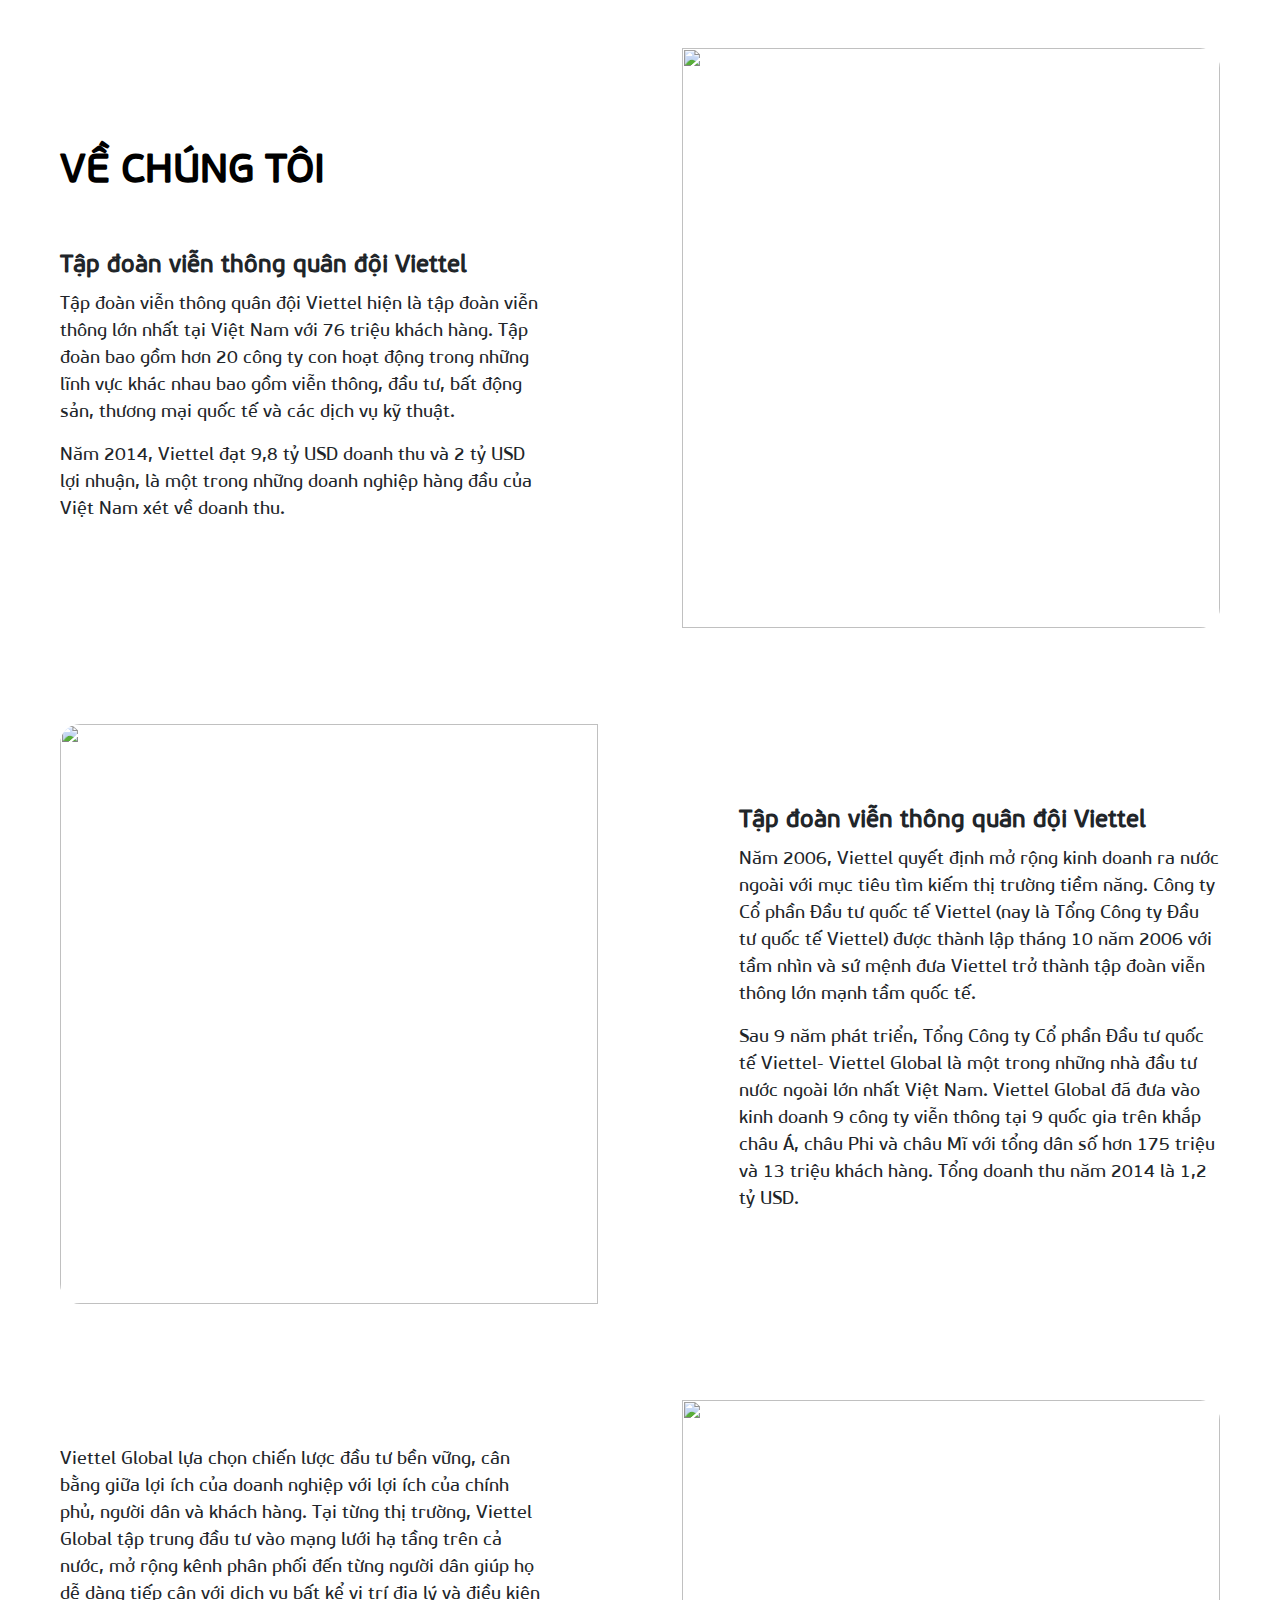
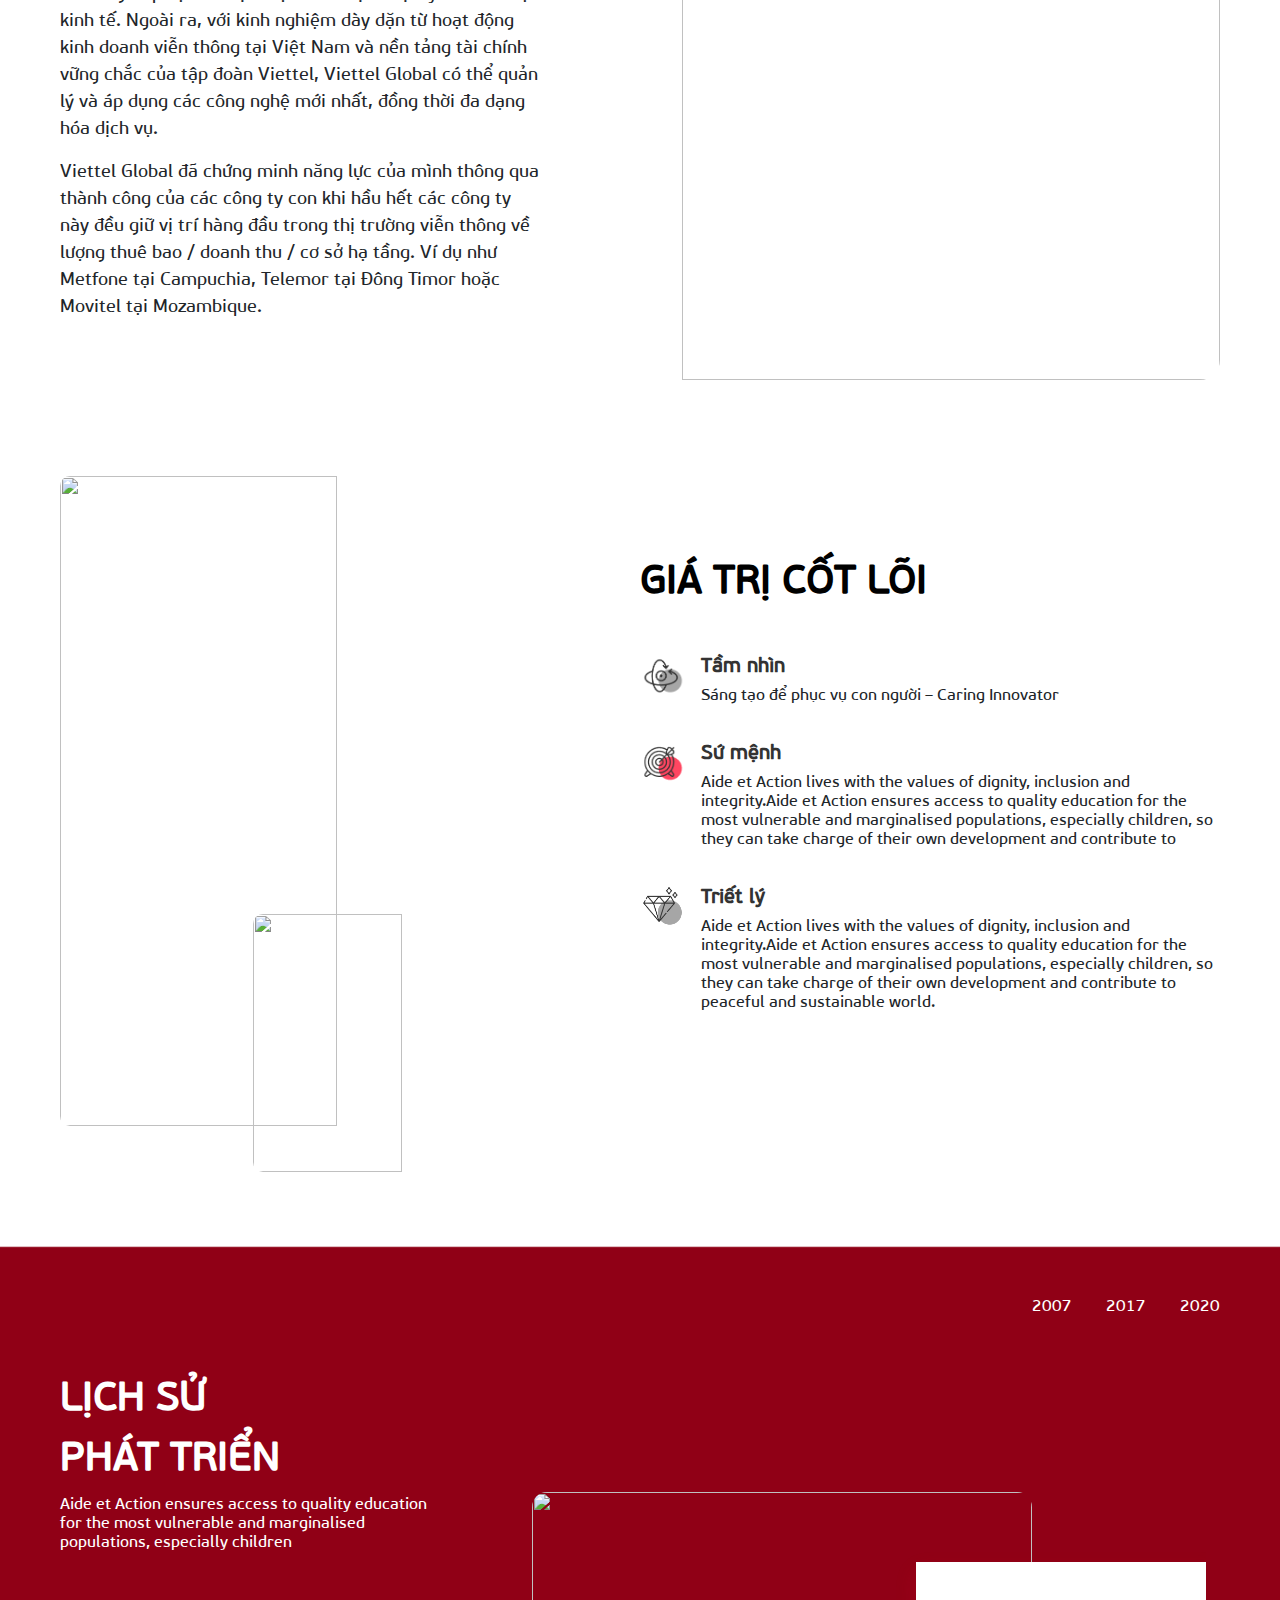
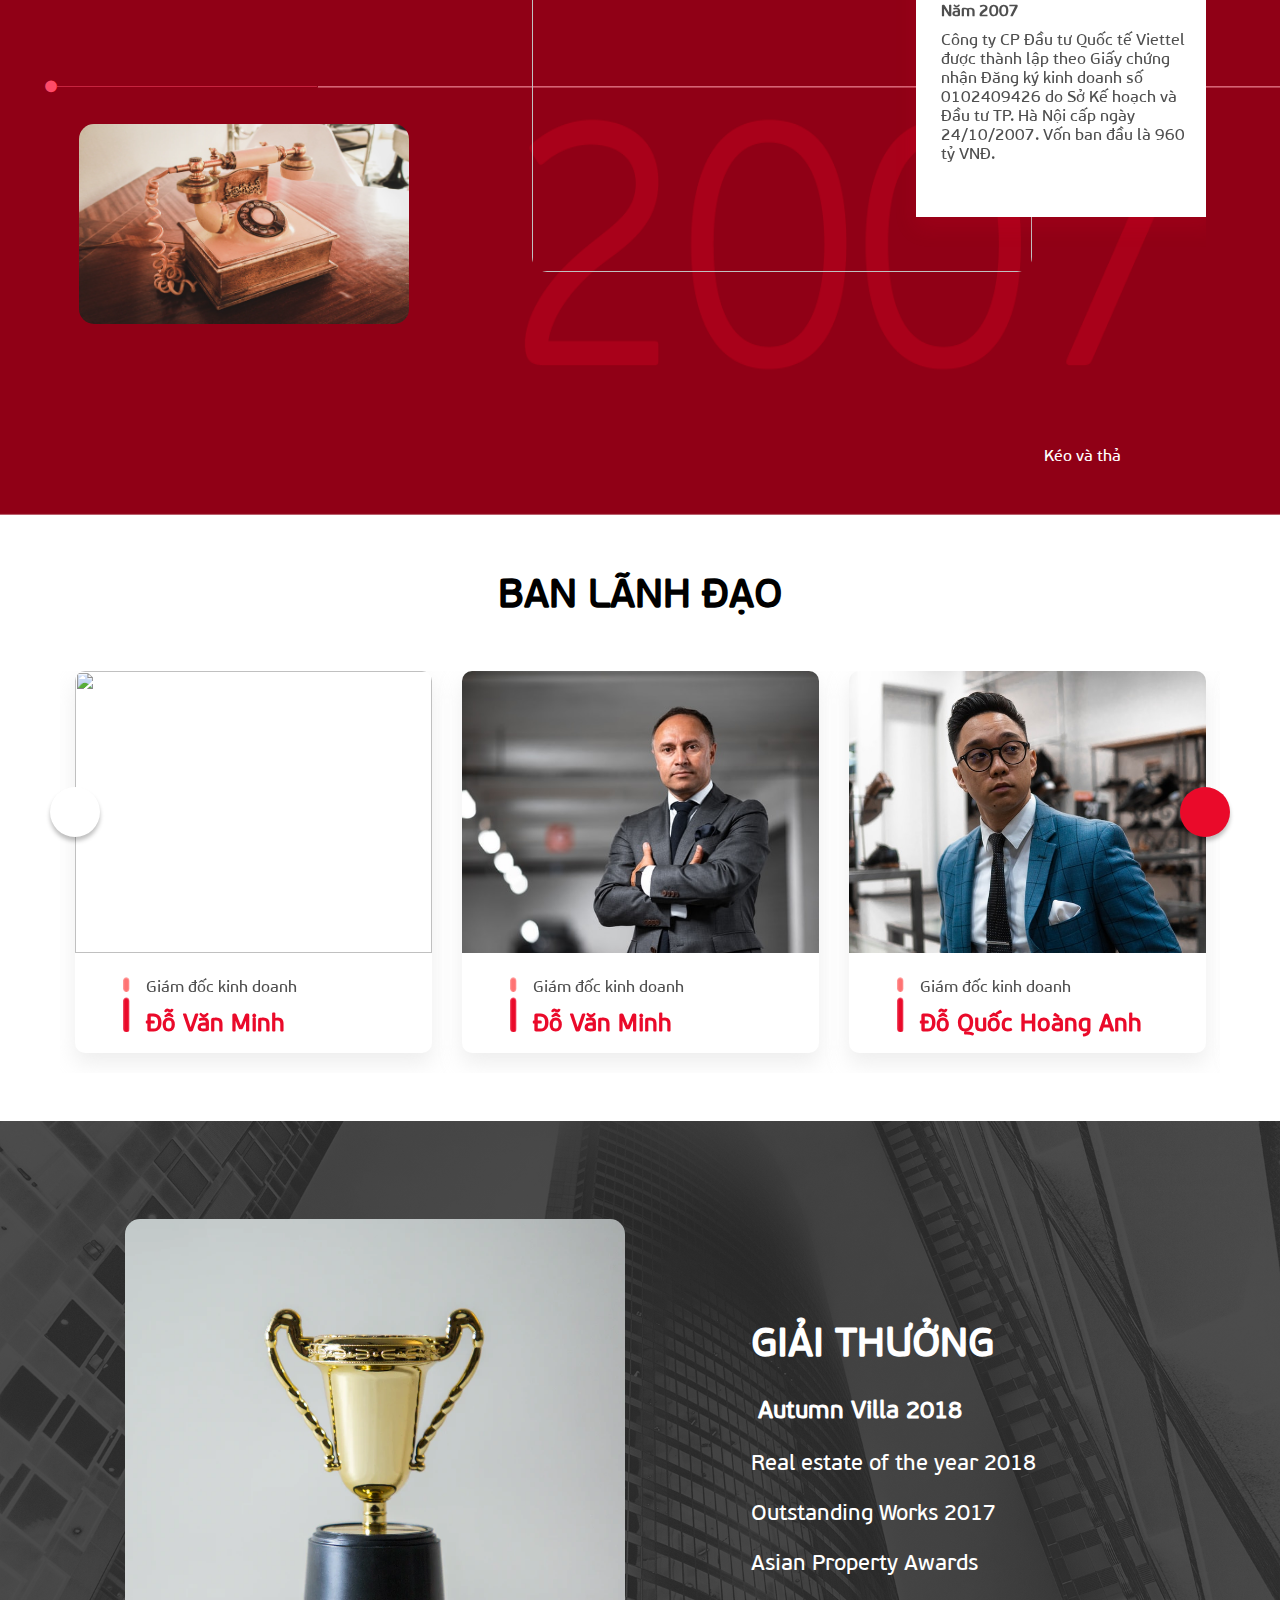
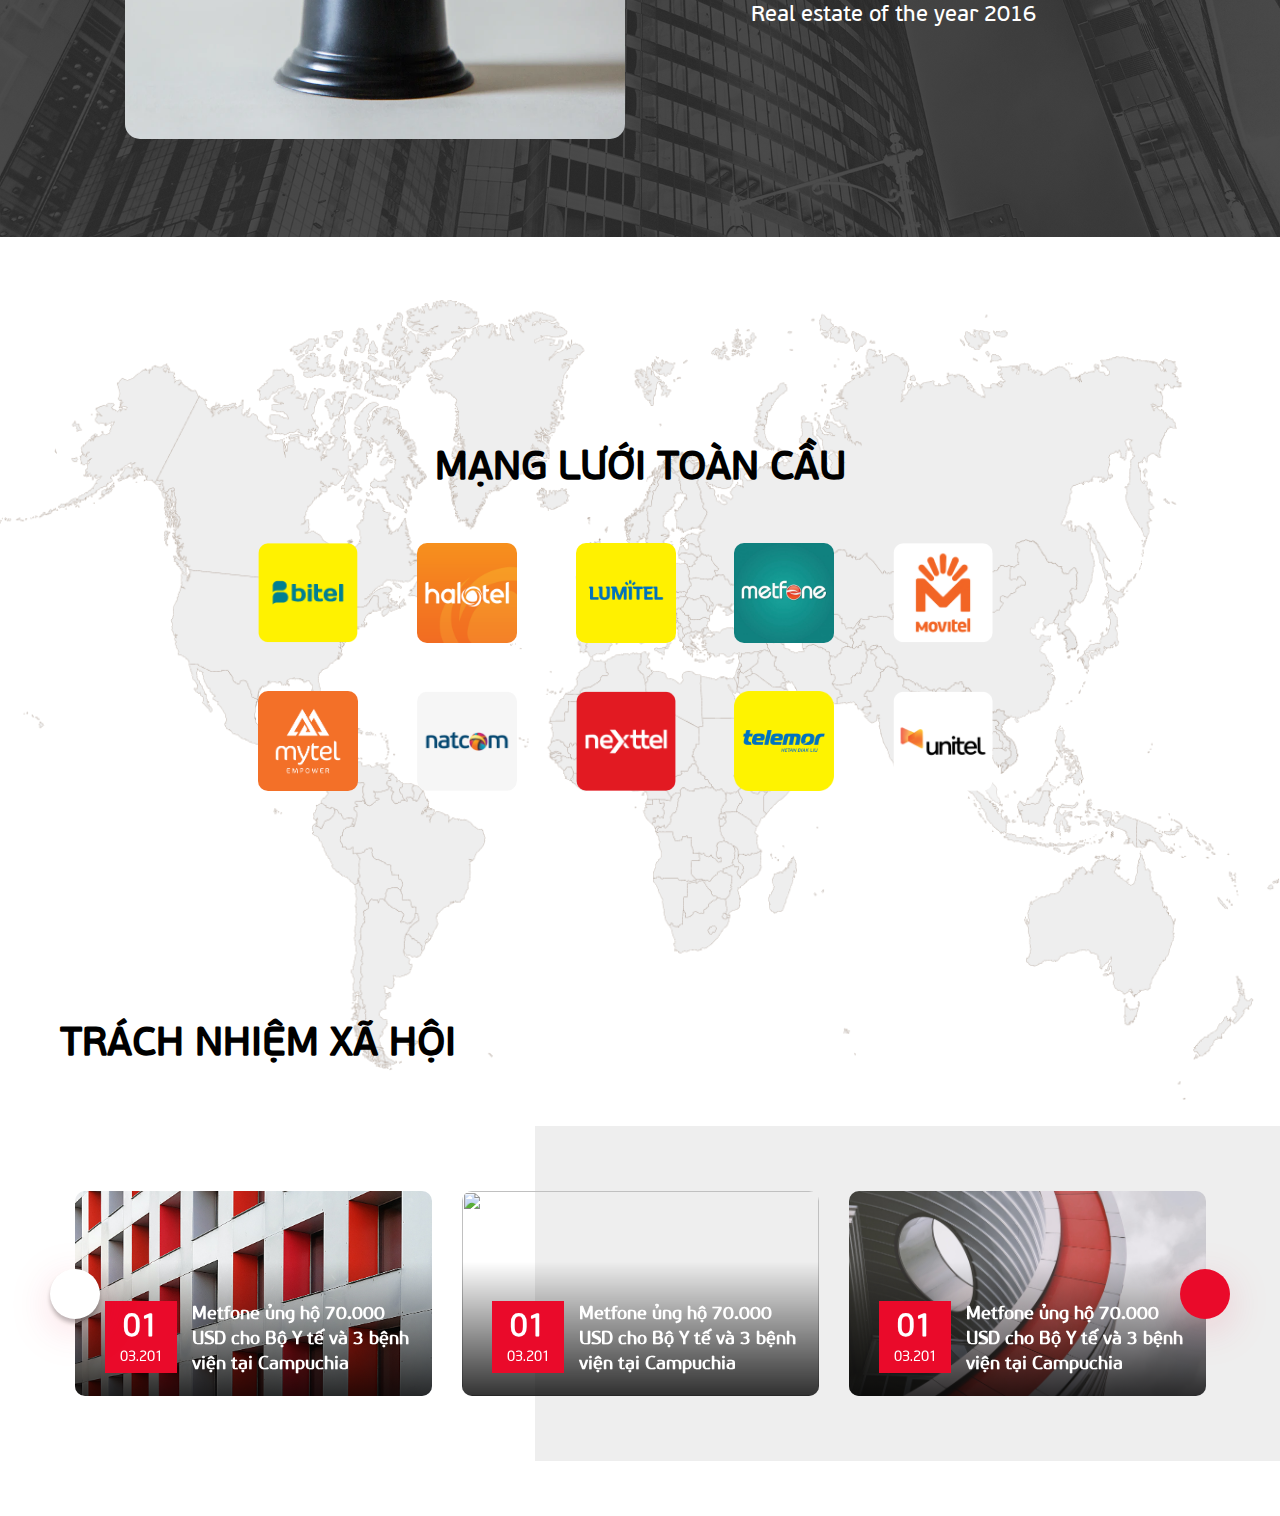
==== commit 41292c62: "update 3" ====
--- a/about-us.html
+++ b/about-us.html
@@ -219,7 +219,7 @@
                 </div>
             </div>
             <div class="row">
-                <div class="info">
+                <div class="col-md-11 text-right info">
                     Kéo và thả
                 </div>
             </div>
--- a/css/style.css
+++ b/css/style.css
@@ -13,6 +13,16 @@
     src: url(../fonts/UTM-Neo-Sans-Intel.ttf);
 }
 
+@font-face {
+    font-family: "Gilroy";
+    src: url(../fonts/Gilroy-FREE/Gilroy-Light.otf);
+}
+
+@font-face {
+    font-family: 'FS PF BeauSansPro 600';
+    src: url(../fonts/FSPFBeauSansPro/FS-PFBeauSansPro-SemiBold.ttf);
+}
+
 body {
     overflow-x: hidden;
 }
@@ -23,7 +33,11 @@
 }
 
 a {
-    text-decoration: none;
+    text-decoration: none!important;
+}
+
+button:focus {
+    outline: none!important;
 }
 
 
@@ -63,7 +77,6 @@
 .header .search input[type="checkbox"]::after {
     content: "VN";
     position: absolute;
-    font-style: normal;
     font-weight: bold;
     font-size: 14px;
     top: 50%;
@@ -118,8 +131,6 @@
 }
 
 .header .menu ul li a {
-    font-style: normal;
-    font-weight: bold;
     font-size: 20px;
     color: #000000;
     text-decoration: none;
@@ -129,13 +140,18 @@
     transition: all .5s;
 }
 
+.header .menu ul li .active {
+    color: #EA0A2A;
+    font-weight: bold;
+}
+
 .header .menu ul li:last-child a {
     margin-right: 0!important;
 }
 
 .header .menu ul li a::before {
-    position: absolute;
     content: "";
+    position: absolute;
     width: 100%;
     background: #EA0A2A;
     height: 4px;
@@ -146,6 +162,8 @@
 
 .header .menu ul li a:hover {
     color: #EA0A2A;
+    font-weight: bold;
+    transition: all .5s;
 }
 
 .header .menu ul li a:hover::before {
@@ -154,12 +172,12 @@
 
 .header .menu ul li .sub-menu {
     position: absolute;
-    top: 115%;
+    top: 110%;
     left: 0;
     background: #FFFFFF;
     box-shadow: 0px 0px 10px rgba(234, 10, 42, 0.15);
     display: none;
-    width: 220px;
+    width: 200px;
     text-align: left;
     padding: 10px 0;
     z-index: 1;
@@ -191,6 +209,7 @@
 
 .banner .carousel .carousel-inner .carousel-item img {
     border-radius: 50px 0px 49px;
+    object-fit: cover;
 }
 
 .banner .carousel .carousel-inner .carousel-item.active img {
@@ -242,19 +261,25 @@
 
 .about {
     position: relative;
+    margin: 200px 0;
 }
 
 .about .content {
     background: #FFFFFF;
     border-radius: 20px;
-    width: 725px;
+    /* width: 725px; */
     cursor: pointer;
     position: relative;
-    transform: translateX(10%);
     z-index: 1;
     transition: all .5s;
 }
 
+.about img {
+    position: absolute;
+    width: 820px;
+    right: -10%;
+}
+
 .about .content:hover {
     box-shadow: 0px 10px 30px rgba(234, 10, 42, 0.2);
 }
@@ -264,13 +289,11 @@
 }
 
 .about .content h2 {
-    font-style: normal;
     font-weight: bold;
     font-size: 40px;
 }
 
 .about .content h5 {
-    font-style: normal;
     font-weight: bold;
     font-size: 24px;
 }
@@ -280,7 +303,6 @@
 }
 
 .about .content .btn-all {
-    font-style: normal;
     font-weight: bold;
     font-size: 18px;
     color: #FFFFFF;
@@ -293,7 +315,6 @@
 }
 
 .btn-all {
-    font-style: normal;
     font-weight: bold;
     font-size: 18px;
     color: #FFFFFF;
@@ -325,7 +346,6 @@
 }
 
 .core-values .content h2 {
-    font-style: normal;
     font-weight: bold;
     font-size: 40px;
     color: #000000;
@@ -343,14 +363,12 @@
 }
 
 .core-values .content ul li .text h4 {
-    font-style: normal;
     font-weight: bold;
     font-size: 20px;
     color: #333333;
 }
 
 .core-values .content ul li .text p {
-    font-style: normal;
     font-weight: normal;
     font-size: 16px;
     line-height: 19px;
@@ -369,6 +387,11 @@
     text-align: center;
 }
 
+.statis .item-statis .icon img {
+    width: 100%;
+    object-fit: cover;
+}
+
 .statis .item-statis .text {
     display: flex;
     align-items: center;
@@ -376,7 +399,6 @@
 }
 
 .statis .item-statis .text h1 {
-    font-style: normal;
     font-weight: bold;
     font-size: 36px;
     margin-right: 5px;
@@ -394,7 +416,6 @@
 }
 
 .chart-line .title h1 {
-    font-style: normal;
     font-weight: bold;
     font-size: 40px;
     color: #000000;
@@ -403,7 +424,6 @@
 }
 
 .chart-line .title button {
-    font-style: normal;
     font-weight: normal;
     font-size: 14px;
     line-height: 20px;
@@ -415,7 +435,6 @@
 /* CHART GEO */
 
 .chart-geo .title h2 {
-    font-style: normal;
     font-weight: bold;
     font-size: 40px;
     color: #000000;
@@ -466,7 +485,6 @@
 }
 
 .chart-geo .chart-item .items .dot .box p {
-    font-style: normal;
     font-weight: normal;
     font-size: 14px;
     line-height: 150%;
@@ -479,63 +497,53 @@
 }
 
 .chart-geo .chart-item .items .dot-1 {
+    top: 50%;
+    left: 25%;
+}
+
+.chart-geo .chart-item .items .dot-2 {
+    top: 72%;
+    left: 25%;
+}
+
+.chart-geo .chart-item .items .dot-3 {
+    top: 60%;
+    left: 49%;
+}
+
+.chart-geo .chart-item .items .dot-4 {
+    top: 64%;
+    left: 52%;
+}
+
+.chart-geo .chart-item .items .dot-5 {
+    top: 71%;
+    left: 51%;
+}
+
+.chart-geo .chart-item .items .dot-6 {
+    top: 70%;
+    left: 55%;
+}
+
+.chart-geo .chart-item .items .dot-7 {
     top: 45%;
-    left: 22%;
-    font-size: 25px;
-}
-
-.chart-geo .chart-item .items .dot-2 {
-    top: 85%;
-    left: 20%;
-    font-size: 25px;
-}
-
-.chart-geo .chart-item .items .dot-3 {
-    top: 53%;
-    left: 47%;
-    font-size: 18px;
-}
-
-.chart-geo .chart-item .items .dot-4 {
-    top: 60%;
-    left: 50%;
-    font-size: 25px;
-}
-
-.chart-geo .chart-item .items .dot-5 {
-    top: 70%;
-    left: 50%;
-    font-size: 25px;
-}
-
-.chart-geo .chart-item .items .dot-6 {
-    top: 67%;
-    left: 54%;
-    font-size: 18px;
-}
-
-.chart-geo .chart-item .items .dot-7 {
-    top: 40%;
+    left: 74%;
+}
+
+.chart-geo .chart-item .items .dot-8 {
+    top: 54%;
+    left: 75%;
+}
+
+.chart-geo .chart-item .items .dot-9 {
+    top: 52%;
     left: 77%;
-    font-size: 30px;
-}
-
-.chart-geo .chart-item .items .dot-8 {
-    top: 50%;
-    left: 77%;
-    font-size: 18px;
-}
-
-.chart-geo .chart-item .items .dot-9 {
-    top: 50%;
-    left: 80%;
-    font-size: 25px;
 }
 
 .chart-geo .chart-item .items .dot-10 {
-    top: 65%;
-    left: 85%;
-    font-size: 25px;
+    top: 68%;
+    left: 79%;
 }
 
 
@@ -553,7 +561,6 @@
 }
 
 .slide-history .content h2 {
-    font-style: normal;
     font-weight: bold;
     font-size: 40px;
     color: #000000;
@@ -561,7 +568,6 @@
 }
 
 .slide-history .content p {
-    font-style: normal;
     font-weight: normal;
     font-size: 16px;
     color: #000000;
@@ -632,18 +638,18 @@
 }
 
 .slide-history .slide-items .item .year {
+    font-family: 'UTM Neo Sans Intel';
     position: absolute;
     width: 100%;
     bottom: 0;
     left: 0;
     text-align: center;
     background-color: #EA0A2A;
-    font-style: normal;
     font-weight: bold;
     font-size: 32px;
     color: #FFFFFF;
-    border-bottom-left-radius: 10px;
-    border-bottom-right-radius: 10px;
+    border-radius: 0 0 10px 10px;
+    padding-bottom: 5px;
 }
 
 
@@ -654,7 +660,6 @@
 }
 
 .hot-news .title h1 {
-    font-style: normal;
     font-weight: bold;
     font-size: 40px;
     line-height: 150%;
@@ -681,6 +686,8 @@
     left: 0;
     width: 100%;
     height: 100%;
+    border-bottom-left-radius: 20px;
+    border-bottom-right-radius: 20px;
 }
 
 .hot-news .new-item .item .date {
@@ -722,12 +729,10 @@
     font-size: 14px;
     line-height: 18px;
     color: #FFFFFF;
-}
-
-.hot-news .item-sub {
-    position: relative;
-    margin-right: 35px;
-}
+    margin-top: 30px;
+}
+
+.hot-news .item-sub {}
 
 .hot-news .item-sub img {
     width: 184px;
@@ -737,15 +742,15 @@
 
 .hot-news .item-sub .date {
     position: absolute;
-    right: -20px;
-    top: 30px;
-    width: 80px;
-    height: 80px;
+    right: -30px;
+    top: 35px;
+    width: 72px;
+    height: 72px;
     display: flex;
     flex-direction: column;
     align-items: center;
     justify-content: center;
-    padding: 10px;
+    padding: 20px;
 }
 
 .hot-news .item-sub .date h5 {
@@ -761,35 +766,35 @@
 }
 
 .hot-news .items-sub .item-sub {
+    position: relative;
+    margin-right: 45px;
     margin-bottom: 25px;
 }
 
 .hot-news .items-sub .title h1 {
-    font-style: normal;
-    font-weight: bold;
-    font-size: 18px;
+    font-weight: bold;
+    font-size: 16px;
     line-height: 25px;
     color: #000000;
 }
 
 .hot-news .items-sub .title p {
-    font-style: normal;
     font-weight: normal;
     font-size: 12px;
     line-height: 16px;
     color: #000000;
+    margin-top: 20px;
 }
 
 
 /* LIBARY */
 
 .libary .title h1 {
-    font-style: normal;
     font-weight: bold;
     font-size: 40px;
     text-transform: uppercase;
     color: #000000;
-    margin-bottom: 30px;
+    margin-bottom: 50px;
 }
 
 .libary .items img {
@@ -829,7 +834,6 @@
 }
 
 .footer .contact .title h1 {
-    font-style: normal;
     font-weight: bold;
     font-size: 40px;
     color: #000000;
@@ -841,7 +845,6 @@
     border: 1px solid #333333;
     border-radius: 24px;
     padding-left: 20px;
-    font-style: normal;
     font-weight: normal;
     font-size: 14px;
     color: #333333;
@@ -863,9 +866,8 @@
 }
 
 .footer .lists .list-1 .content h2 {
-    font-style: normal;
-    font-weight: bold;
-    font-size: 16px;
+    font-weight: bold;
+    font-size: 18px;
     line-height: 150%;
 }
 
@@ -883,18 +885,16 @@
 }
 
 .footer .lists .list-2 ul li a {
-    font-style: normal;
     font-weight: bold;
     font-size: 20px;
     line-height: 150%;
     color: #FFFFFF;
     text-decoration: none;
-    margin-top: 48px;
+    margin-top: 45px;
     display: block;
 }
 
 .footer .lists .list-3 .title {
-    font-style: normal;
     font-weight: bold;
     font-size: 24px;
     line-height: 150%;
@@ -911,7 +911,6 @@
 }
 
 .footer .lists .list-3 ul li a {
-    font-style: normal;
     font-weight: bold;
     font-size: 18px;
     line-height: 150%;
@@ -931,7 +930,6 @@
 }
 
 .footer .copy-right {
-    font-style: normal;
     font-weight: normal;
     font-size: 16px;
     line-height: 150%;
@@ -945,7 +943,6 @@
 /* ABOUT WE */
 
 .about-we .content h1 {
-    font-style: normal;
     font-weight: bold;
     font-size: 40px;
     line-height: 150%;
@@ -954,7 +951,6 @@
 }
 
 .about-we .content h3 {
-    font-style: normal;
     font-weight: bold;
     font-size: 24px;
     line-height: 150%;
@@ -984,7 +980,6 @@
 }
 
 .about-history .year span {
-    font-style: normal;
     font-weight: normal;
     font-size: 16px;
     line-height: 19px;
@@ -997,7 +992,6 @@
 }
 
 .about-history .title h1 {
-    font-style: normal;
     font-weight: bold;
     font-size: 40px;
     line-height: 150%;
@@ -1006,7 +1000,6 @@
 }
 
 .about-history .title p {
-    font-style: normal;
     font-weight: normal;
     font-size: 16px;
     line-height: 19px;
@@ -1066,7 +1059,7 @@
 
 .about-history .about-slide .slick-list {
     padding-top: 0px;
-    padding-bottom: 100px;
+    padding-bottom: 50px;
 }
 
 .about-history .about-slide .item .content {
@@ -1085,7 +1078,6 @@
 }
 
 .about-history .about-slide .item .content h1 {
-    font-style: normal;
     font-weight: bold;
     font-size: 16px;
     line-height: 22px;
@@ -1093,7 +1085,6 @@
 }
 
 .about-history .about-slide .item .content p {
-    font-style: normal;
     font-weight: normal;
     font-size: 16px;
     line-height: 19px;
@@ -1117,12 +1108,12 @@
 }
 
 .about-history .info {
-    position: absolute;
-    bottom: 70px;
-    right: 200px;
+    /* position: absolute; */
     font-size: 16px;
     line-height: 19px;
     color: #FFFFFF;
+    /* transform: translateY(-20%); */
+    padding-bottom: 50px;
 }
 
 
@@ -1152,6 +1143,7 @@
     outline: none;
     /* margin-right: 25px; */
     margin-bottom: 20px;
+    transition: all .5s;
 }
 
 .manager .manager-slide .item img {
@@ -1363,6 +1355,7 @@
     left: 0;
     width: 100%;
     height: 100%;
+    border-radius: 10px;
 }
 
 .society-slide .item img {
@@ -1411,7 +1404,7 @@
 }
 
 .society-slide .item:hover {
-    filter: drop-shadow(0px 10px 30px rgba(234, 10, 42, 0.2));
+    box-shadow: 0px 10px 10px rgba(234, 10, 42, .3);
 }
 
 .society-slide .content {
@@ -1423,7 +1416,7 @@
 }
 
 .society-slide .content .date {
-    padding: 10px;
+    padding: 10px 15px;
     display: flex;
     flex-direction: column;
     align-items: center;
@@ -1434,6 +1427,10 @@
     margin-left: 10px;
 }
 
+.society-slide .content .date span {
+    font-family: 'UTM Neo Sans Intel';
+}
+
 .society-slide .content .date span:first-child {
     font-weight: bold;
     font-size: 30px;
@@ -1507,7 +1504,7 @@
 }
 
 .paginate .pagition .page-item {
-    margin: 0 10px;
+    margin: 0 7px;
 }
 
 .paginate .pagition .page-item a {
@@ -1549,4 +1546,808 @@
     background: #EA0A2A;
     color: #FFFFFF;
     border: 1px solid #EA0A2A;
+}
+
+
+/* INFO INVESTMENT */
+
+.info-inv .title {
+    font-weight: bold;
+    font-size: 40px;
+    line-height: 150%;
+    text-transform: uppercase;
+    color: #000000;
+}
+
+.info-inv .content .year {
+    width: 184px;
+    height: 630px;
+    background: #EA0A2A;
+    box-shadow: 0px 10px 20px rgba(234, 10, 42, 0.15);
+    border-radius: 10px;
+    display: flex;
+    flex-direction: column;
+    align-items: center;
+    justify-content: space-between;
+    padding: 50px 0;
+}
+
+.info-inv .content .year p {
+    margin-bottom: 0!important;
+    font-weight: bold;
+    font-size: 24px;
+    line-height: 144%;
+    display: flex;
+    align-items: flex-end;
+    text-align: center;
+    color: #FFFFFF;
+}
+
+.info-inv .content .year p:first-child {
+    font-size: 30px;
+}
+
+.info-inv .content .list {
+    display: flex;
+    flex-direction: column;
+    /* width: 840px; */
+    height: 630px;
+    padding: 50px 0;
+    padding-right: 50px;
+}
+
+.info-inv .content .list .list-item {
+    display: flex;
+    align-items: center;
+    justify-content: space-between;
+    position: relative;
+    width: 100%;
+    padding-bottom: 45px;
+}
+
+.info-inv .content .list .list-item p {
+    margin-bottom: 0!important;
+    font-weight: normal;
+    font-size: 16px;
+    line-height: 150%;
+    color: #000000;
+}
+
+.info-inv .content .list .list-item::before {
+    content: "";
+    position: absolute;
+    width: 100%;
+    border: 1px solid #333333;
+    /* bottom: 0 */
+    margin-top: 45px;
+}
+
+.info-inv .content .list .list-item .action {
+    display: flex;
+    align-items: center;
+    margin-left: 15px;
+}
+
+.info-inv .content .list .list-item .action a {
+    display: block;
+    width: 30px;
+    height: 30px;
+    background: #EA0A2A;
+    border-radius: 50%;
+    line-height: 30px;
+    text-align: center;
+    margin-right: 12px;
+}
+
+.info-inv .content .list .list-item .action .down {
+    background: #2EC36E;
+    padding-right: 1px;
+}
+
+.info-paginate .pagition {
+    padding-right: 60px!important;
+}
+
+
+/* MARKET PAGE */
+
+.mar-about .title {
+    margin-top: 100px;
+    font-weight: bold;
+    font-size: 40px;
+    line-height: 150%;
+    text-transform: uppercase;
+    color: #000000;
+}
+
+.mar-about .text h2 {
+    font-weight: bold;
+    font-size: 24px;
+    line-height: 150%;
+    color: #000000;
+}
+
+.mar-about .text p {
+    font-size: 18px;
+    line-height: 150%;
+    color: #000000;
+}
+
+.market-manager .manager-slide .slick-arrow {
+    background: #828282;
+    box-shadow: 0px 4px 4px rgba(0, 0, 0, 0.25);
+}
+
+.market-manager .manager-slide .slick-disabled {
+    background: #FFFFFF;
+    box-shadow: 0px 4px 4px rgba(0, 0, 0, 0.25);
+}
+
+.market-manager .manager-slide .slick-list {
+    padding-top: 50px!important;
+}
+
+.market-manager .manager-slide .slick-slide:hover {
+    /* transform: translateY(-10%); */
+    margin-top: -50px;
+    cursor: pointer;
+    padding-top: 20px;
+    transition: all .5s ease-in-out;
+}
+
+.market-manager .manager-slide .slick-slide:hover .item {
+    box-shadow: 0px 10px 30px rgba(234, 10, 42, 0.2);
+}
+
+.market-manager .manager-slide .slick-arrow {
+    top: 45%;
+}
+
+
+/* PRIZE MARKET */
+
+.market-prize {
+    background: linear-gradient( rgba(0, 0, 0, 0.7), rgba(0, 0, 0, 0.7)), url(../images/market/market-prize1.jpg);
+    background-repeat: no-repeat;
+    background-size: cover;
+    background-position: center;
+}
+
+.market-prize .content h4 {
+    display: flex;
+    align-items: baseline;
+}
+
+.market-prize .content p {
+    font-size: 20px;
+    line-height: 156%;
+    color: #FFFFFF;
+}
+
+
+/* NEWS PAGE */
+
+.news .tabs-news {
+    display: flex;
+    align-items: center;
+    justify-content: center;
+}
+
+.news .tabs-news a {
+    display: block;
+    margin-right: 15px;
+    border: 1px solid #BDBDBD;
+    box-sizing: border-box;
+    border-radius: 40px;
+    font-size: 22px;
+    line-height: 31px;
+    text-align: center;
+    color: #BDBDBD;
+    text-decoration: none;
+    width: 184px;
+    height: 31px;
+}
+
+.news .tabs-news .active {
+    color: #000000;
+    border: 1px solid #000000;
+}
+
+
+/* VTG-NEWS PAGE */
+
+.vtg-news .text .title {
+    font-weight: bold;
+    font-size: 40px;
+    line-height: 150%;
+    color: #000000;
+    /* margin-bottom: 0!importan; */
+    margin-bottom: 40px;
+}
+
+.vtg-news .text h3 {
+    font-size: 24px;
+    line-height: 150%;
+    color: #000000;
+    margin-bottom: 50px;
+}
+
+.vtg-news .text p {
+    font-size: 18px;
+    line-height: 150%;
+    text-align: justify;
+    color: #0D100C;
+}
+
+.vtg-news .text img {
+    margin: 50px 0;
+    height: 500px;
+    object-fit: cover;
+}
+
+.vtg-news .text hr {
+    border: 1px solid #BDBDBD;
+    width: 100%;
+}
+
+.vtg-news .text .share span {
+    font-size: 16px;
+    line-height: 19px;
+    text-transform: uppercase;
+    color: #000000;
+    margin-right: 30px;
+}
+
+.vtg-news .text .share .icon a {
+    text-decoration: none;
+    margin-right: 10px;
+}
+
+.vtg-news .text .share .icon a .icon-svg {
+    fill: #E0E0E0;
+    transition: all 1s;
+    width: 30px;
+    height: 30px;
+}
+
+.vtg-news .text .share .icon a .icon-svg:hover {
+    fill: #EA0A2A;
+}
+
+.vtg-news .search {
+    background: #FFFFFF;
+    border: 1px solid #828282;
+    box-sizing: border-box;
+    border-radius: 20px;
+    display: flex;
+    align-items: center;
+    justify-content: space-between;
+    padding: 20px;
+}
+
+.vtg-news .search input {
+    border: none;
+    outline: none;
+    font-size: 18px;
+    color: #BDBDBD;
+}
+
+.vtg-news .search input::placeholder {
+    color: #BDBDBD;
+    font-size: 18px;
+}
+
+.vtg-news .search i {
+    color: #BDBDBD;
+    font-size: 15px;
+}
+
+.vtg-news .search-news {
+    box-shadow: 0px 10px 20px rgba(221, 221, 221, 0.7);
+    border-radius: 20px;
+    padding: 20px;
+}
+
+.vtg-news .search-news .title {
+    font-weight: bold;
+    font-size: 24px;
+    text-transform: uppercase;
+    color: #0D100C;
+    margin: 30px 0;
+}
+
+.vtg-news .search-news .item {
+    display: flex;
+    align-items: end;
+    margin-bottom: 25px;
+}
+
+.vtg-news .search-news .item img {
+    width: 108px;
+    height: 108px;
+    border-radius: 16px;
+}
+
+.vtg-news .search-news .item .text-item h5 {
+    font-weight: bold;
+    font-size: 18px;
+    line-height: 25px;
+    color: #000000;
+    margin-top: 5px;
+}
+
+.vtg-news .search-news .item .text-item .date {
+    font-family: "Gilroy";
+    font-size: 12px;
+    line-height: 14px;
+    color: #828282;
+    margin-top: 10px;
+    margin-bottom: 0;
+    /* font-weight: normal; */
+}
+
+.vtg-news .search-news .item .text-item .date i {
+    margin-right: 3px;
+    font-size: 12px;
+}
+
+
+/* RECRUITMENT PAGES */
+
+.recruitment .title h1 {
+    font-weight: bold;
+    font-size: 40px;
+    line-height: 150%;
+    text-transform: uppercase;
+    color: #000000;
+}
+
+.recruitment .title p {
+    font-size: 16px;
+    line-height: 150%;
+    color: #000000;
+    margin-top: 15px;
+}
+
+.recruitment .post {
+    margin: 50px 0;
+}
+
+.recruitment .post .post-item {
+    background: #FFFFFF;
+    box-shadow: 0px 10px 20px rgba(221, 221, 221, 0.5);
+    border-radius: 24px;
+    cursor: pointer;
+    margin-top: 80px;
+    display: flex;
+    flex-direction: column;
+    justify-content: space-between;
+    height: 525px;
+}
+
+.recruitment .post .post-item:hover {
+    transition: all .7s;
+    box-shadow: 0px 10px 30px rgba(234, 10, 42, 0.2);
+    transform: translateY(-40px);
+}
+
+.recruitment .post .post-item .item-head {
+    position: relative;
+}
+
+.recruitment .post .post-item .item-head img {
+    height: 231px;
+    border-radius: 24px 24px 0px 0px;
+    object-fit: cover;
+    /* object-position: 50% 20%; */
+}
+
+.recruitment .post .post-item .item-head .quantity {
+    position: absolute;
+    bottom: 0;
+    left: 0;
+    border-radius: 0px 23.5px 0px 0px;
+    padding: 10px 15px;
+}
+
+.recruitment .post .post-item .item-center {
+    padding: 0 20px;
+    background: #FFFFFF;
+}
+
+.recruitment .post .post-item .item-center h3 {
+    font-weight: bold;
+    font-size: 24px;
+    line-height: 150%;
+    color: #000000;
+}
+
+.recruitment .post .post-item .item-center h5 {
+    font-weight: bold;
+    font-size: 18px;
+    line-height: 150%;
+    color: #828282;
+}
+
+.recruitment .post .post-item .item-center p {
+    font-size: 16px;
+    line-height: 150%;
+    align-items: center;
+    color: #828282;
+    margin-top: 10px;
+    margin-bottom: 0;
+}
+
+.recruitment .post .post-item .item-center .check-in {
+    margin-top: 10px;
+    display: flex;
+    align-items: end;
+    justify-content: space-between;
+    padding-bottom: 10px;
+    border-bottom: 1px solid #828282;
+    color: #BDBDBD;
+}
+
+.recruitment .post .post-item .item-center .check-in .city i {
+    font-size: 20px;
+    margin-right: 3px;
+    transform: translateY(-2px);
+}
+
+.recruitment .post .post-item .item-end {
+    width: 100%;
+    background: #EA0A2A;
+    border-radius: 0px 0px 24px 24px;
+    font-weight: bold;
+    font-size: 26px;
+    line-height: 36px;
+    color: #FFFFFF;
+    padding: 13px 0;
+    box-shadow: none;
+}
+
+
+/* RECRUITMENT QUESTION */
+
+.question {
+    background: #EEEEEE;
+}
+
+.question .title {
+    font-weight: bold;
+    font-size: 40px;
+    line-height: 150%;
+    text-transform: uppercase;
+    color: #000000;
+    padding: 50px 0;
+}
+
+.question .toggle-text .card {
+    background: #FFFFFF;
+    box-shadow: 0px 10px 20px rgba(221, 221, 221, 0.5);
+    border-radius: 10px;
+    border: none;
+    margin-bottom: 30px;
+}
+
+.question .toggle-text .card .card-header {
+    border: none;
+    background: #FFFFFF;
+    border-radius: 10px;
+    padding: 20px 30px;
+    cursor: pointer;
+}
+
+.question .toggle-text .card .card-header .card-title {
+    display: flex;
+    align-items: center;
+    justify-content: space-between;
+}
+
+.question .toggle-text .card .card-header .card-title h5 {
+    font-weight: bold;
+    font-size: 18px;
+    line-height: 130%;
+    color: #000000;
+    margin-bottom: 0;
+}
+
+.question .toggle-text .card .card-header .card-title i {
+    font-size: 25px;
+    transform: translateY(-15%);
+    transition: all .2s;
+}
+
+.question .toggle-text .card .collapse .card-body {
+    padding: 0px 30px 30px;
+}
+
+.question .toggle-text .card .collapse .card-body p {
+    font-size: 14px;
+    line-height: 18px;
+    color: #000000;
+    margin-bottom: 20px;
+}
+
+
+/* show */
+
+.question .toggle-text .card .card-header.active .card-title i {
+    transform: translateY(25%) rotate(180deg);
+}
+
+.question .toggle-text .card .card-header.active .card-title {
+    padding-bottom: 15px;
+    border-bottom: 1px solid #E0E0E0;
+}
+
+
+/* RECRUITMENT DETAIL PAGE */
+
+.rec-banner {
+    background-image: url(../images/market/rec-banner.jpg);
+    background-repeat: no-repeat;
+    background-size: cover;
+    /* padding: 50px 0px; */
+    /* height: 100vh; */
+    padding-bottom: 70px;
+    padding-top: 250px;
+    background-position: center;
+}
+
+.rec-banner .content {
+    padding-top: 00px;
+}
+
+.rec-banner .content h1 {
+    font-weight: bold;
+    font-size: 40px;
+    line-height: 150%;
+    text-transform: uppercase;
+    color: #FFFFFF;
+}
+
+.rec-banner .content .info .item {
+    display: flex;
+    align-items: center;
+    margin-right: 20px;
+}
+
+.rec-banner .content .info .item img {
+    margin-right: 10px;
+}
+
+.rec-banner .content .info .item span {
+    font-size: 18px;
+    text-align: justify;
+    color: #FFFFFF;
+    display: block;
+}
+
+.rec-banner .content .submit {
+    display: flex;
+    align-items: center;
+}
+
+.rec-banner .content .submit button {
+    padding: 10px 25px;
+    margin-right: 20px;
+}
+
+.rec-banner .content .submit .icon {
+    display: flex;
+    align-items: center;
+}
+
+.rec-banner .content .submit .icon a {
+    display: block;
+    border: 1px solid #FFFFFF;
+    width: 40px;
+    height: 40px;
+    border-radius: 50%;
+    text-align: center;
+    line-height: 40px;
+    color: white;
+    margin-right: 15px;
+}
+
+
+/* description */
+
+.review {
+    margin: 100px 0;
+}
+
+.review .items h1 {
+    font-family: "FS PF BeauSansPro 600";
+    font-weight: 600;
+    font-size: 36px;
+    line-height: 47px;
+    color: #0D100C;
+    margin-bottom: 35px;
+}
+
+.review .items h5 {
+    font-weight: bold;
+    font-size: 18px;
+    line-height: 150%;
+    text-align: justify;
+    color: #0D100C;
+    margin-bottom: 15px;
+}
+
+.review .items p {
+    font-size: 18px;
+    line-height: 150%;
+    color: #0D100C;
+}
+
+.review .items .item {
+    margin-bottom: 30px;
+}
+
+.review .items .submit {
+    display: flex;
+    align-items: center;
+    margin-bottom: 50px;
+}
+
+.review .items .submit button {
+    padding: 10px 25px;
+    margin-right: 20px;
+}
+
+.review .items .submit .icon {
+    display: flex;
+    align-items: center;
+}
+
+.review .items .submit .icon a {
+    display: block;
+    border: 1px solid #828282;
+    width: 40px;
+    height: 40px;
+    border-radius: 50%;
+    text-align: center;
+    line-height: 40px;
+    color: #828282;
+    margin-right: 15px;
+}
+
+.review .items .submit .icon a:hover {
+    color: white;
+    background: #EA0A2A;
+    border: 1px solid #EA0A2A;
+    transition: all .3s;
+}
+
+.review .relate {
+    box-shadow: 0px 10px 20px rgba(221, 221, 221, 0.5);
+    border-radius: 17px;
+    padding: 30px;
+}
+
+.review .relate h1 {
+    font-weight: bold;
+    font-size: 24px;
+    line-height: 34px;
+    color: #0D100C;
+    margin-bottom: 20px;
+}
+
+.review .relate .item {
+    margin-bottom: 25px;
+}
+
+.review .relate .item h5 {
+    font-family: "FS PF BeauSansPro 600";
+    font-weight: 600;
+    font-size: 20px;
+    line-height: 26px;
+    color: #0D100C;
+    margin-bottom: 15px;
+}
+
+.review .relate .item p {
+    font-size: 16px;
+    line-height: 19px;
+    color: #828282;
+}
+
+
+/* LIBARY PAGE */
+
+.libary-show .title {
+    font-weight: bold;
+    font-size: 40px;
+    line-height: 150%;
+    text-transform: uppercase;
+    color: #000000;
+    margin-bottom: 50px;
+}
+
+.libary-show .item {
+    margin-bottom: 50px;
+}
+
+.libary-show .item img {
+    border-radius: 20px;
+    height: 282px;
+    cursor: pointer;
+    object-fit: cover;
+}
+
+.libary-show .item .text p {
+    font-size: 16px;
+    line-height: 21px;
+    color: #000000;
+    margin-bottom: 10px;
+}
+
+.libary-show .item .text h2 {
+    font-weight: bold;
+    font-size: 20px;
+    line-height: 28px;
+    color: #0D100C;
+}
+
+
+/* toggle libary */
+
+.libary-show .item .modal-dialog {
+    max-width: 100%;
+    margin: 0;
+}
+
+.libary-show .item .modal-dialog .container {
+    margin-top: 30px;
+}
+
+.libary-show .item .modal-dialog img {
+    height: 500px;
+    object-fit: cover;
+    width: 100%;
+    border-radius: 10px;
+}
+
+.libary-show .item .modal-dialog .box-shadow {
+    position: relative;
+}
+
+.libary-show .item .modal-dialog .box-shadow::before {
+    content: "";
+    position: absolute;
+    width: 100%;
+    height: 100%;
+    background: linear-gradient(180deg, rgba(0, 0, 0, 0) 43%, rgba(0, 0, 0, .5) 100%);
+    border-radius: 10px;
+    top: 0;
+    left: 0;
+}
+
+.libary-show .item .modal-dialog .sub-text {
+    position: absolute;
+    bottom: 5%;
+    font-weight: bold;
+    font-size: 24px;
+    line-height: 34px;
+    color: #FFFFFF;
+    left: 5%;
+    z-index: 2;
+}
+
+.libary-show .item .modal-dialog .close {
+    margin-bottom: 20px;
+    font-size: 35px;
+    color: white;
+    text-shadow: none;
+    opacity: 1;
+    cursor: pointer;
+    position: relative;
+    z-index: 1000;
+}
+
+.libary-show .item .modal-dialog .modal-content {
+    background: none;
+    border: none;
 }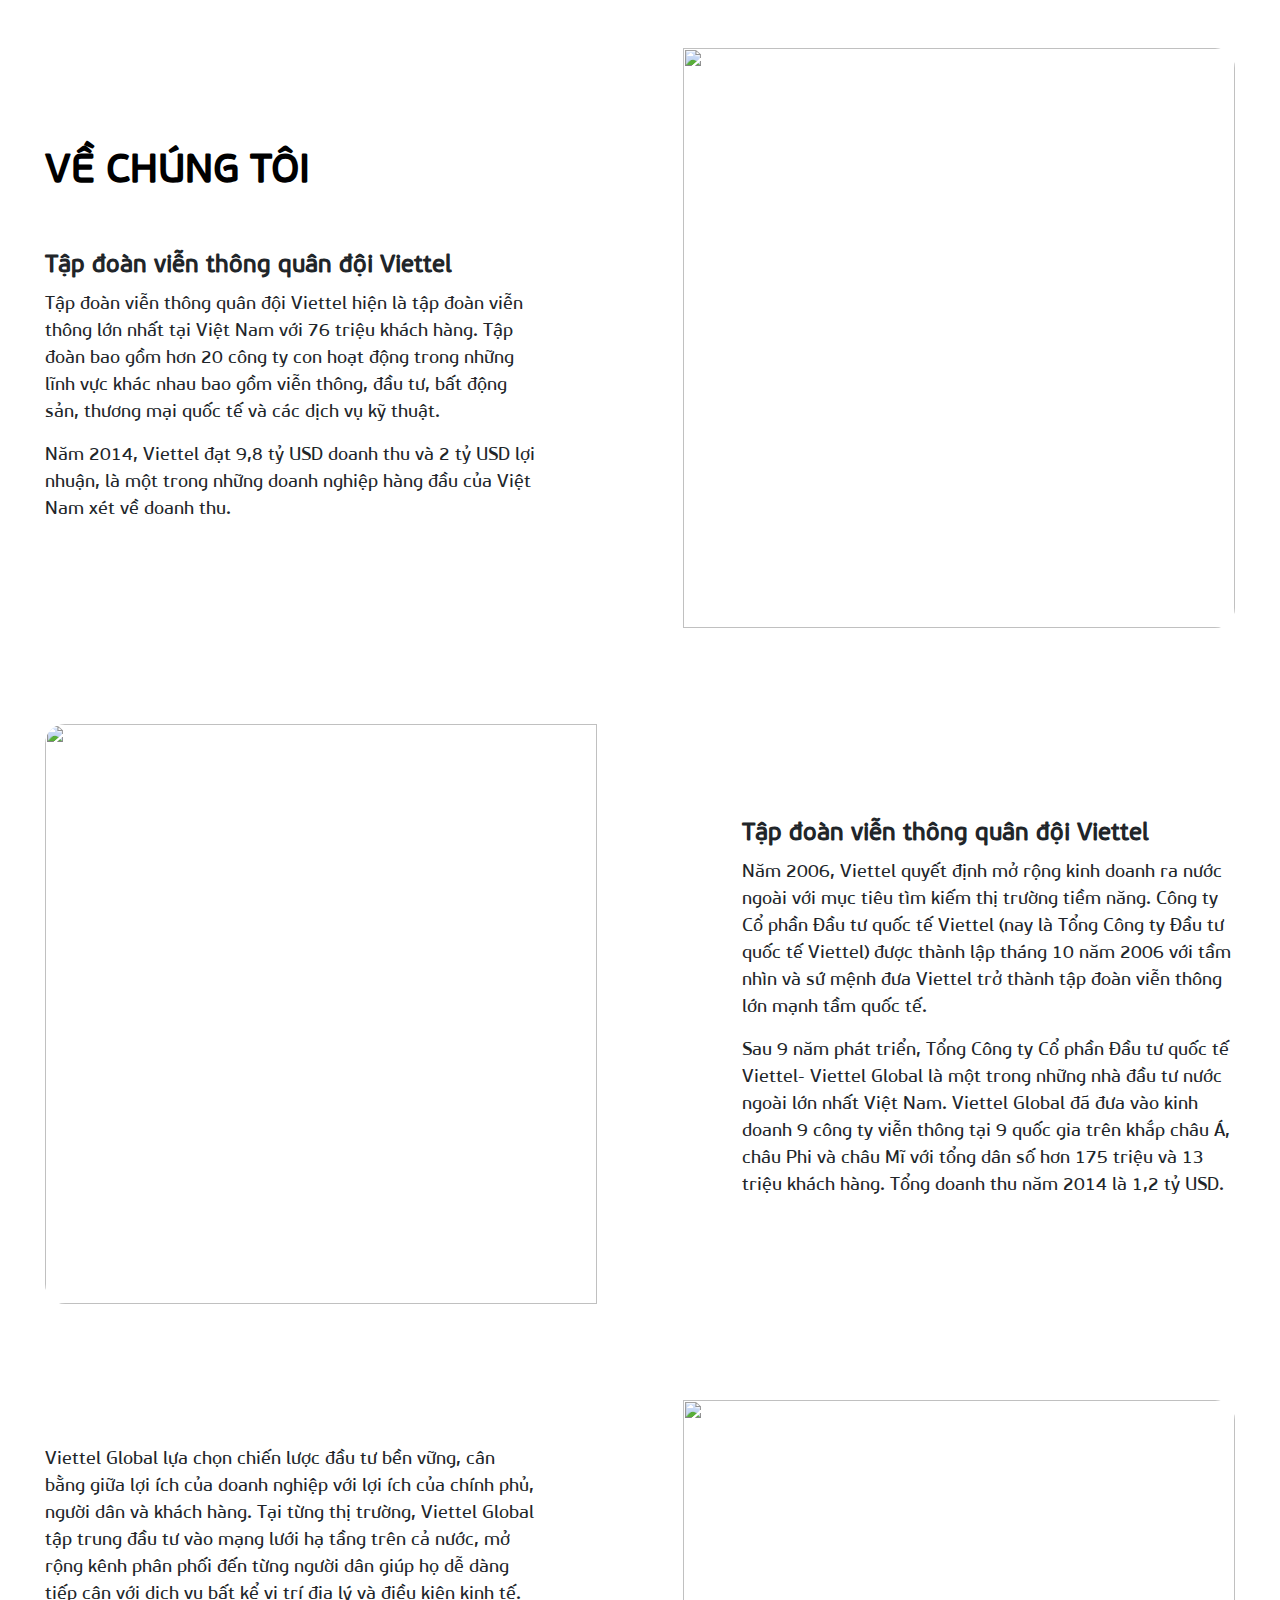
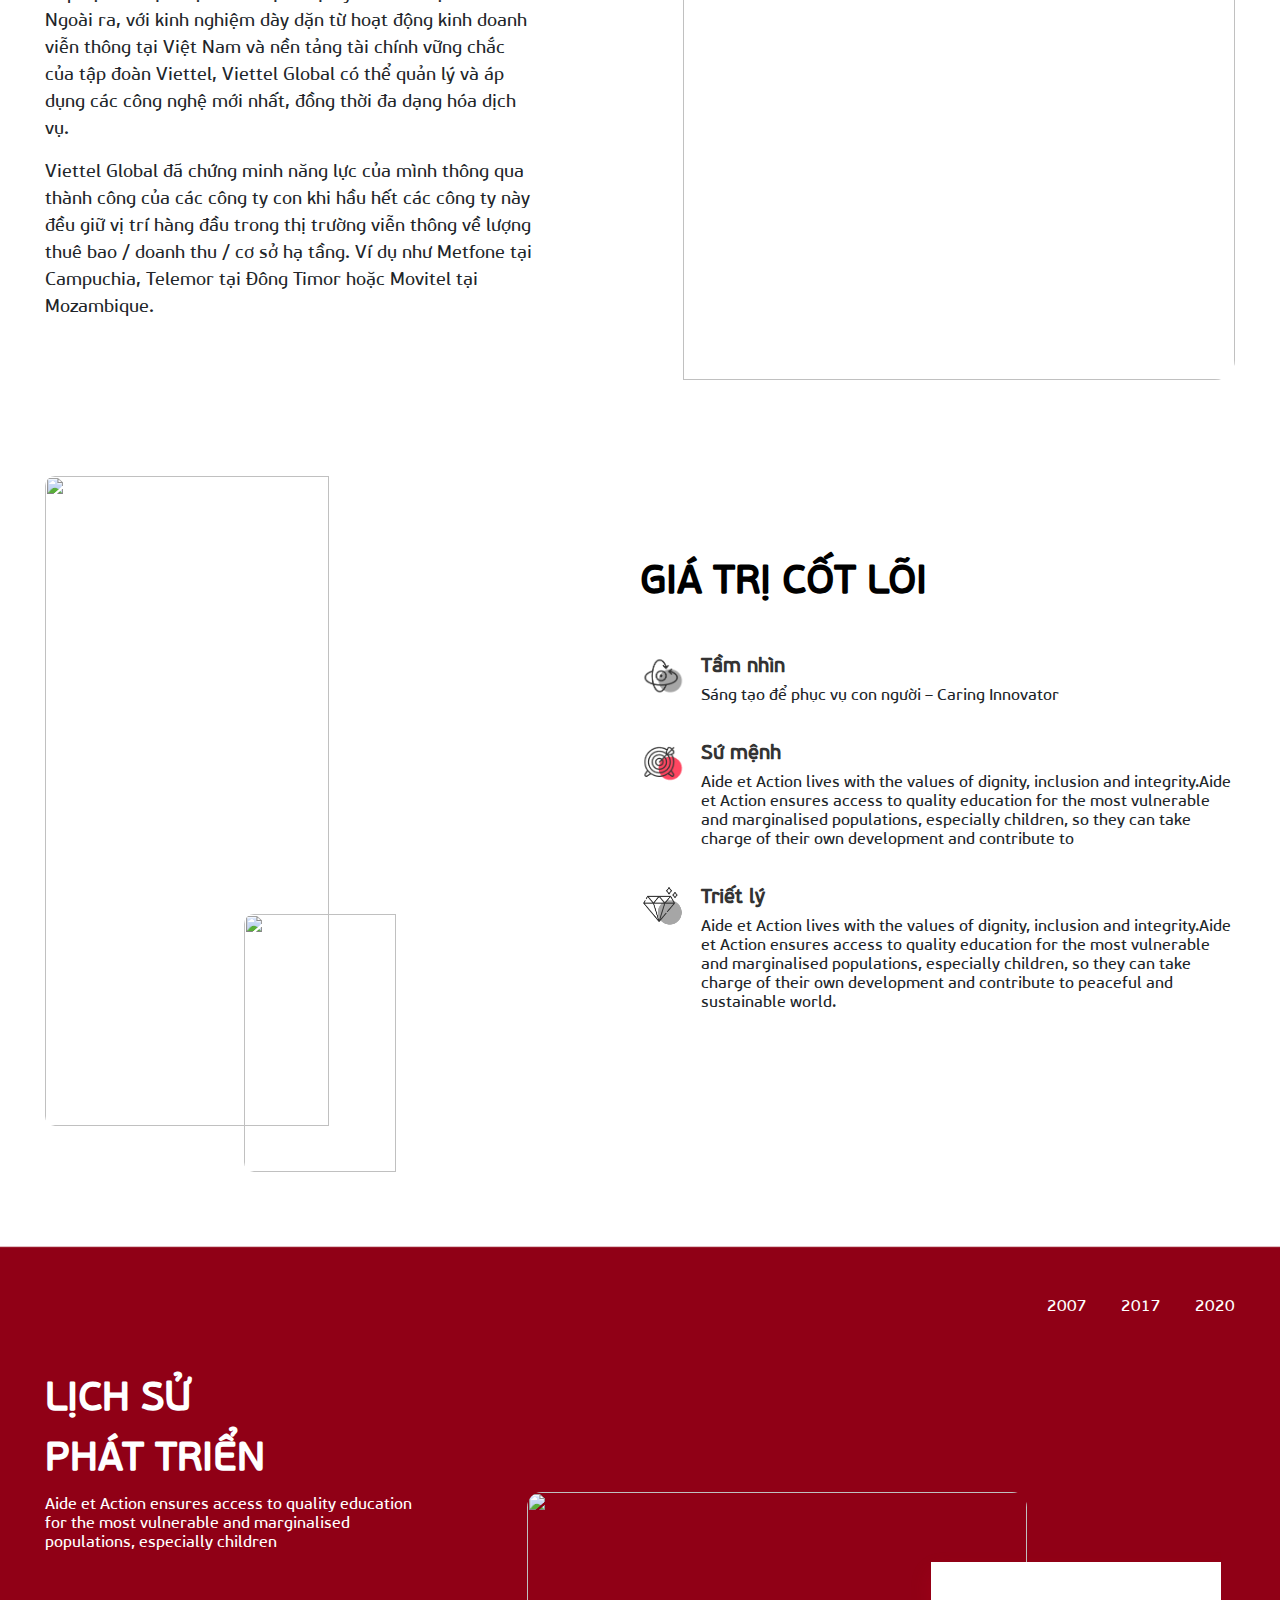
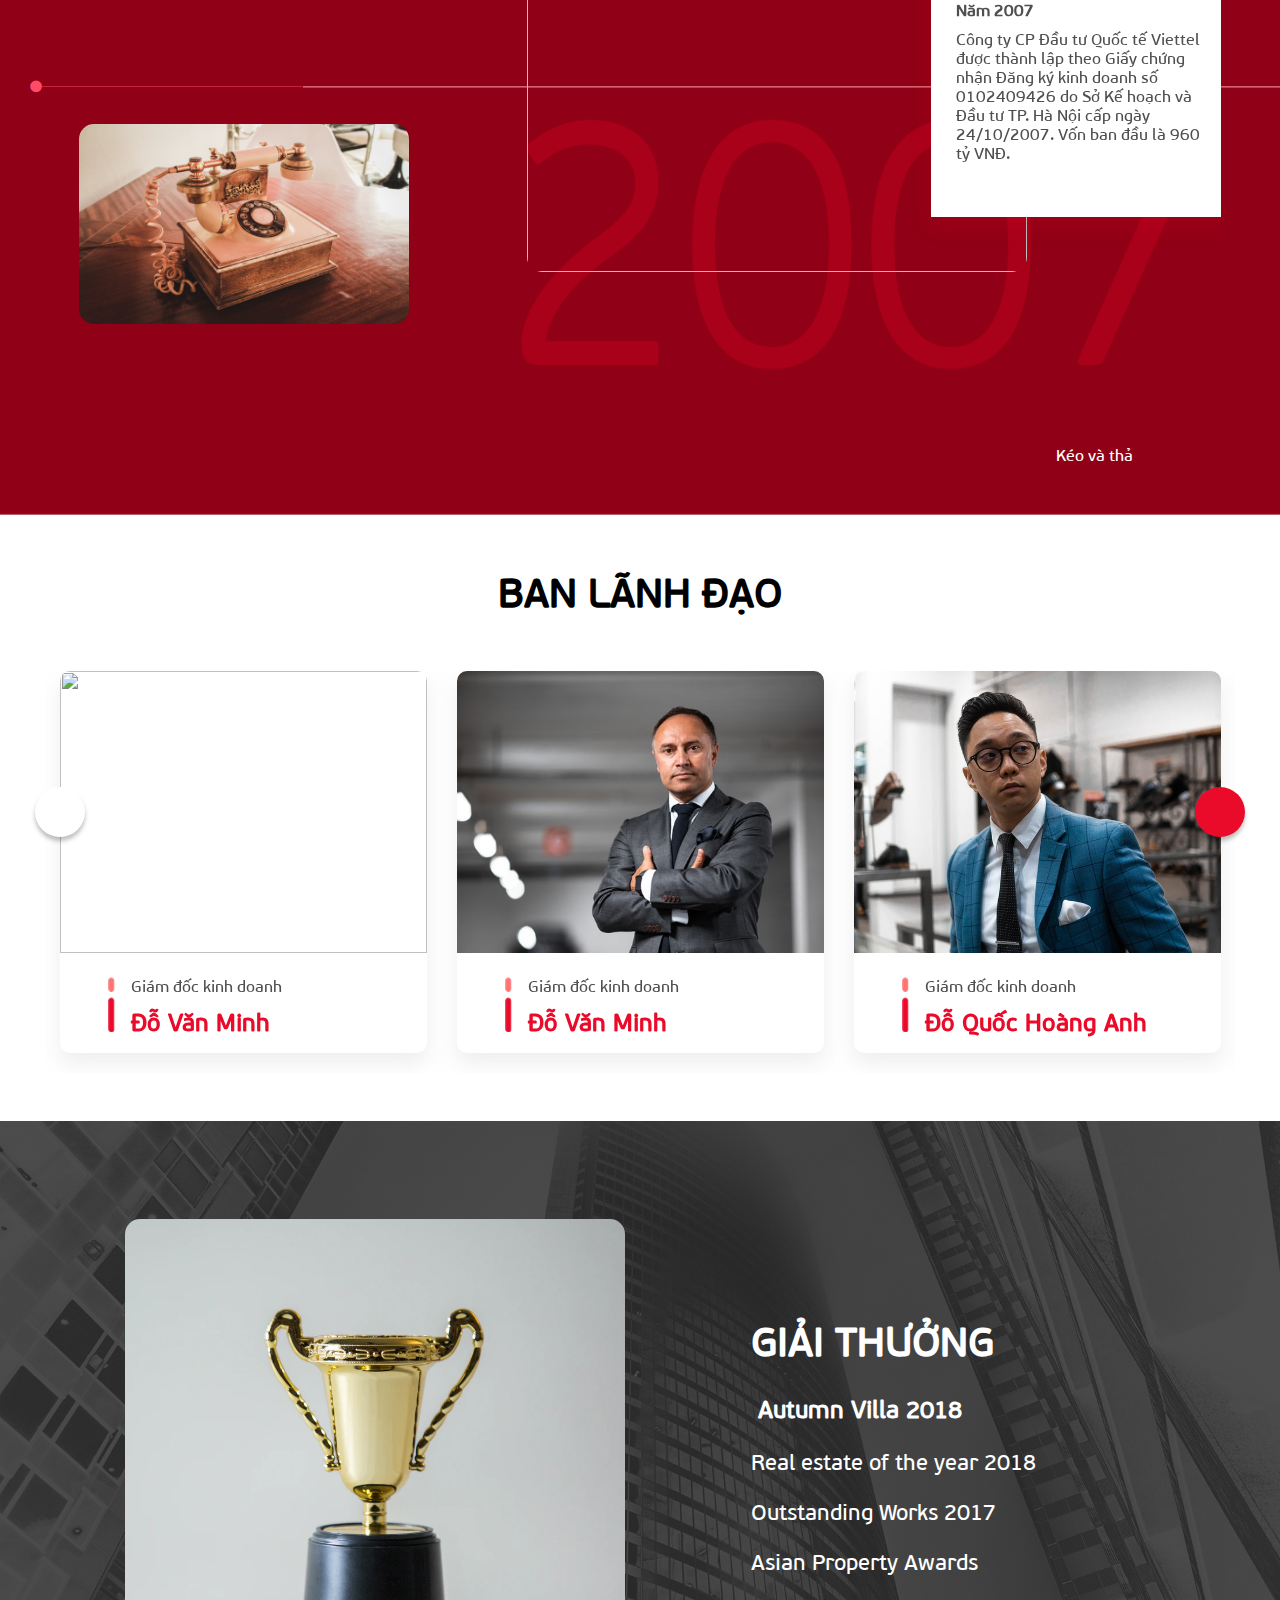
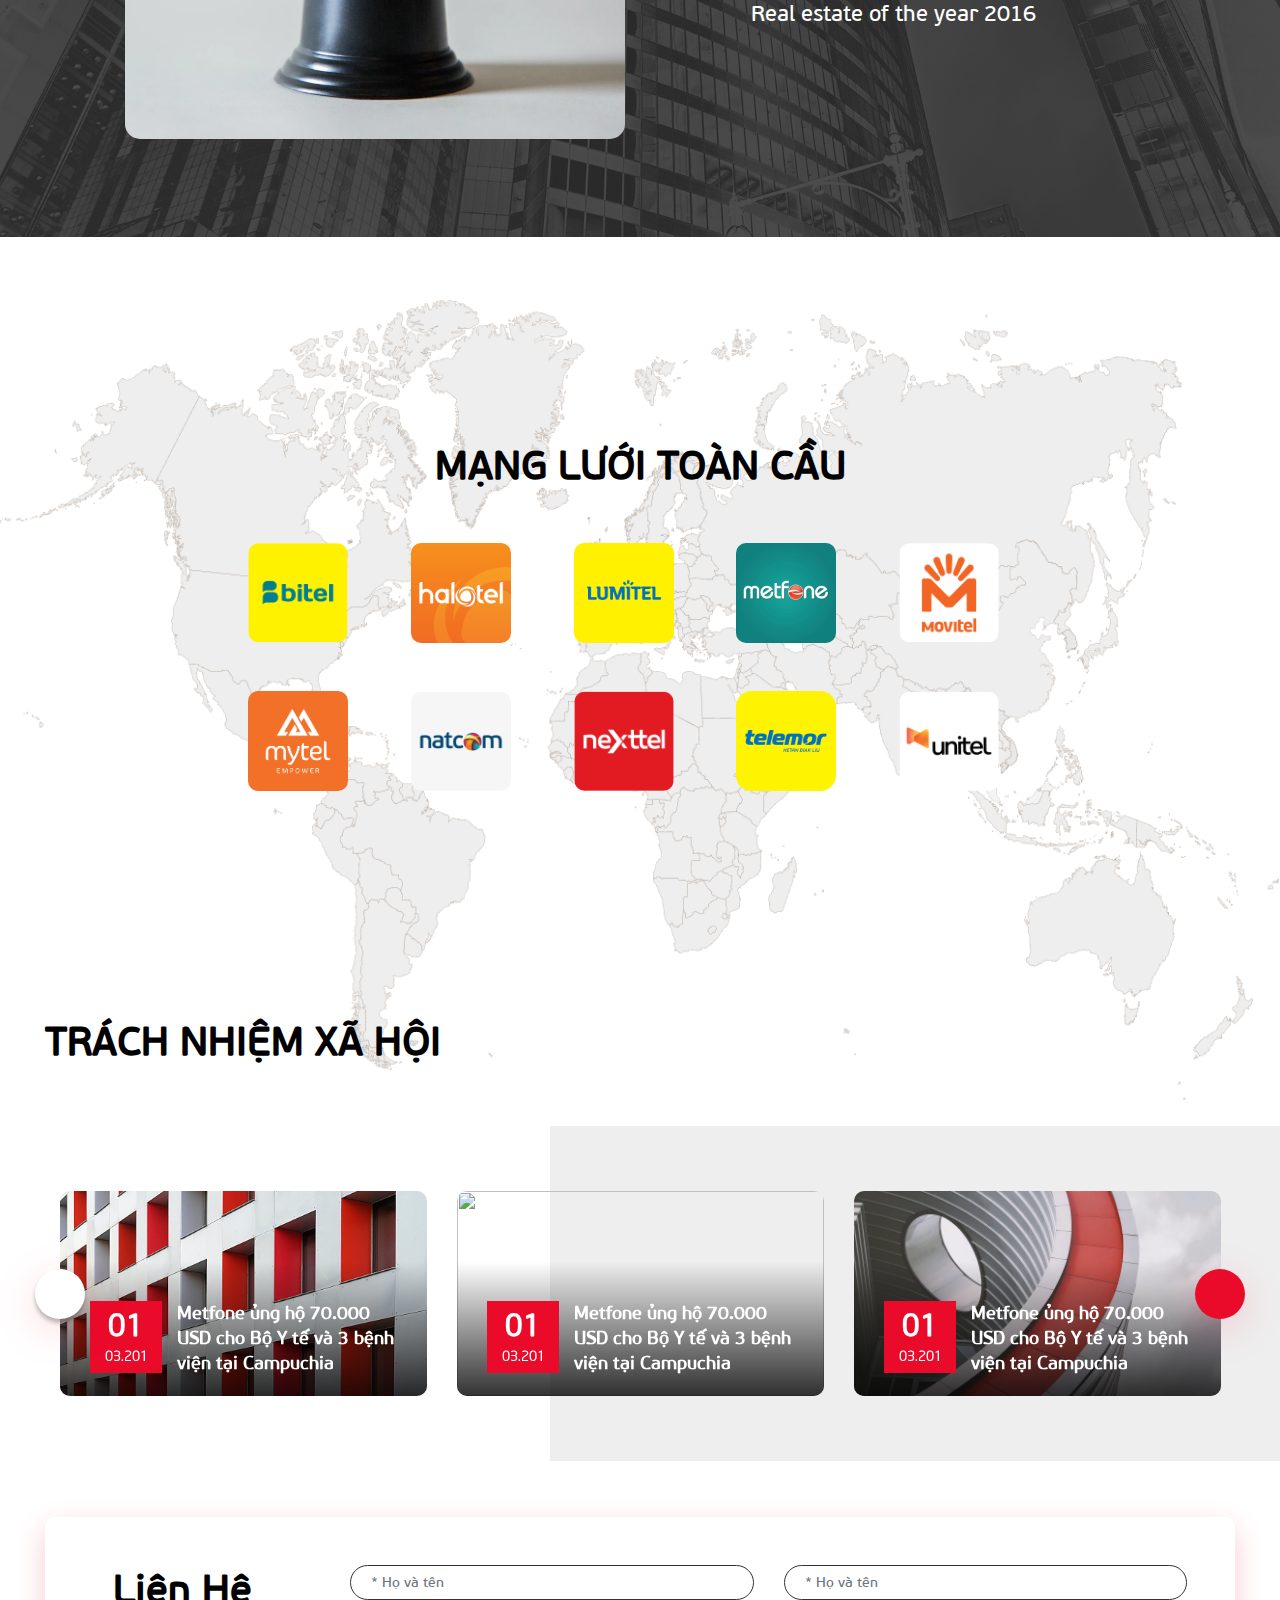
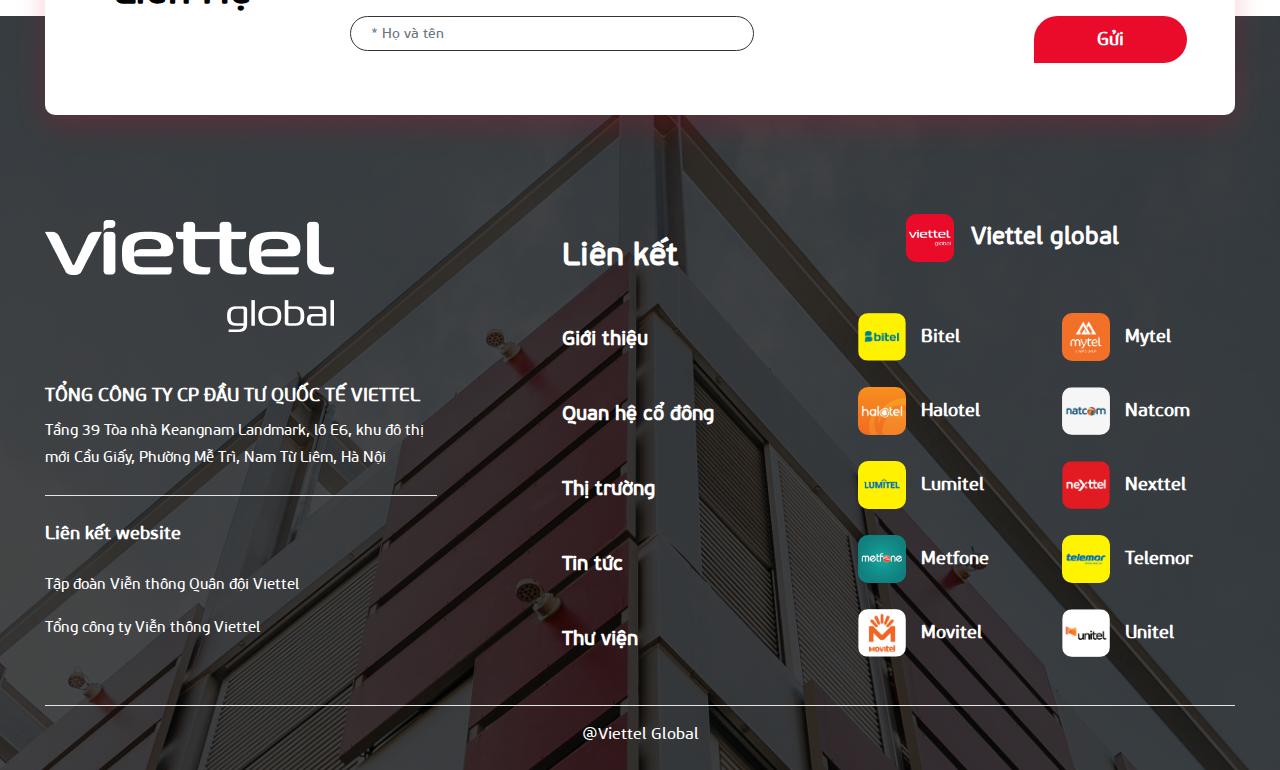
==== commit 8e6ebe4d: "update 3" ====
--- a/about-us.html
+++ b/about-us.html
@@ -449,6 +449,172 @@
         </div>
     </div>
 
+    <!-- FOOTER -->
+    <div class="footer">
+        <div class="container">
+            <!-- contact foot -->
+            <div class="contact py-5">
+                <div class="row">
+                    <div class="title col-md-3 text-center">
+                        <h1>Liên Hệ</h1>
+                    </div>
+                    <div class="col-md-9">
+                        <form class="row pr-5">
+                            <div class="col-md-6">
+                                <div class="form-group">
+                                    <input type="text" class="form-control" placeholder="* Họ và tên">
+                                </div>
+                            </div>
+                            <div class="col-md-6">
+                                <div class="form-group">
+                                    <input type="text" class="form-control" placeholder="* Họ và tên">
+                                </div>
+                            </div>
+                            <div class="col-md-6">
+                                <div class="form-group">
+                                    <input type="text" class="form-control" placeholder="* Họ và tên">
+                                </div>
+                            </div>
+                            <div class="col-md-6 text-right">
+                                <button class="btn-all">
+                                        Gửi
+                                    </button>
+                            </div>
+                        </form>
+                    </div>
+                </div>
+            </div>
+            <div class="lists mb-5">
+                <div class="row align-items-end">
+                    <div class="col-md-4 list-1 pr-0">
+                        <div class=" logo">
+                            <img src="./images/home/logo2.png" alt="">
+                        </div>
+                        <div class="content">
+                            <h2>TỔNG CÔNG TY CP ĐẦU TƯ QUỐC TẾ VIETTEL</h2>
+                            <p>Tầng 39 Tòa nhà Keangnam Landmark, lô E6, khu đô thị mới Cầu Giấy, Phường Mễ Trì, Nam Từ Liêm, Hà Nội</p>
+                        </div>
+                        <hr class="my-4 bg-white">
+                        <div class="content">
+                            <h2 class="mb-4">Liên kết website</h2>
+                            <p>
+                                Tập đoàn Viễn thông Quân đội Viettel
+                            </p>
+                            <p>Tổng công ty Viễn thông Viettel</p>
+                        </div>
+                    </div>
+                    <div class="col-md-1"></div>
+                    <div class="col-md-3 list-2 pl-4">
+                        <div class="title">
+                            Liên kết
+                        </div>
+                        <ul class="navbar-nav nav pb-1">
+                            <li>
+                                <a href="#">
+                                        Giới thiệu
+                                    </a>
+                            </li>
+                            <li>
+                                <a href="#">
+                                        Quan hệ cổ đông
+                                    </a>
+                            </li>
+                            <li>
+                                <a href="./market.html">
+                                        Thị trường
+                                    </a>
+                            </li>
+                            <li>
+                                <a href="#">
+                                        Tin tức
+                                    </a>
+                            </li>
+                            <li>
+                                <a href="./libary.html">
+                                        Thư viện
+                                    </a>
+                            </li>
+                        </ul>
+                    </div>
+                    <div class="col-md-4 list-3 ">
+                        <div class="row">
+                            <div class="col-md-10 title text-center">
+                                <img src="./images/home/foot11.PNG" alt=""> Viettel global
+                            </div>
+                            <div class="col-md-6">
+                                <ul class="navbar-nav nav">
+                                    <li>
+                                        <a href="#">
+                                            <img src="./images/home/foot1.PNG" alt=""> Bitel
+                                        </a>
+                                    </li>
+                                    <li>
+                                        <a href="#">
+                                            <img src="./images/home/foot2.png" alt=""> Halotel
+                                        </a>
+                                    </li>
+                                    <li>
+                                        <a href="#">
+                                            <img src="./images/home/foot3.png" alt=""> Lumitel
+                                        </a>
+                                    </li>
+                                    <li>
+                                        <a href="#">
+                                            <img src="./images/home/foot4.jpg" alt=""> Metfone
+                                        </a>
+                                    </li>
+                                    <li>
+                                        <a href="#">
+                                            <img src="./images/home/foot5.PNG" alt=""> Movitel
+                                        </a>
+                                    </li>
+                                </ul>
+                            </div>
+                            <div class="col-md-6">
+                                <ul class="navbar-nav nav">
+                                    <li>
+                                        <a href="#">
+                                            <img src="./images/home/foot6.png" alt=""> Mytel
+                                        </a>
+                                    </li>
+                                    <li>
+                                        <a href="#">
+                                            <img src="./images/home/foot7.PNG" alt=""> Natcom
+                                        </a>
+                                    </li>
+                                    <li>
+                                        <a href="#">
+                                            <img src="./images/home/foot8.png" alt=""> Nexttel
+                                        </a>
+                                    </li>
+                                    <li>
+                                        <a href="#">
+                                            <img src="./images/home/foot9.png" alt=""> Telemor
+                                        </a>
+                                    </li>
+                                    <li>
+                                        <a href="#">
+                                            <img src="./images/home/foot10.PNG" alt=""> Unitel
+                                        </a>
+                                    </li>
+                                </ul>
+                            </div>
+                        </div>
+                    </div>
+                </div>
+            </div>
+            <hr class="my-3 bg-white">
+            <div class="row">
+                <div class="col-md-12 pb-4">
+                    <div class="copy-right text-center">
+                        @Viettel Global
+                    </div>
+                </div>
+            </div>
+
+        </div>
+    </div>
+
     <script src="./js/jquery.min.js"></script>
     <script src="./js/popper.min.js"></script>
     <script src="./js/bootstrap.min.js"></script>
--- a/css/style.css
+++ b/css/style.css
@@ -1830,6 +1830,7 @@
     outline: none;
     font-size: 18px;
     color: #BDBDBD;
+    font-family: "Gilroy";
 }
 
 .vtg-news .search input::placeholder {
@@ -2011,6 +2012,7 @@
 
 .question {
     background: #EEEEEE;
+    padding: 60px 0;
 }
 
 .question .title {
@@ -2019,7 +2021,7 @@
     line-height: 150%;
     text-transform: uppercase;
     color: #000000;
-    padding: 50px 0;
+    padding-bottom: 50px;
 }
 
 .question .toggle-text .card {
@@ -2155,7 +2157,7 @@
 /* description */
 
 .review {
-    margin: 100px 0;
+    margin-top: 100px;
 }
 
 .review .items h1 {
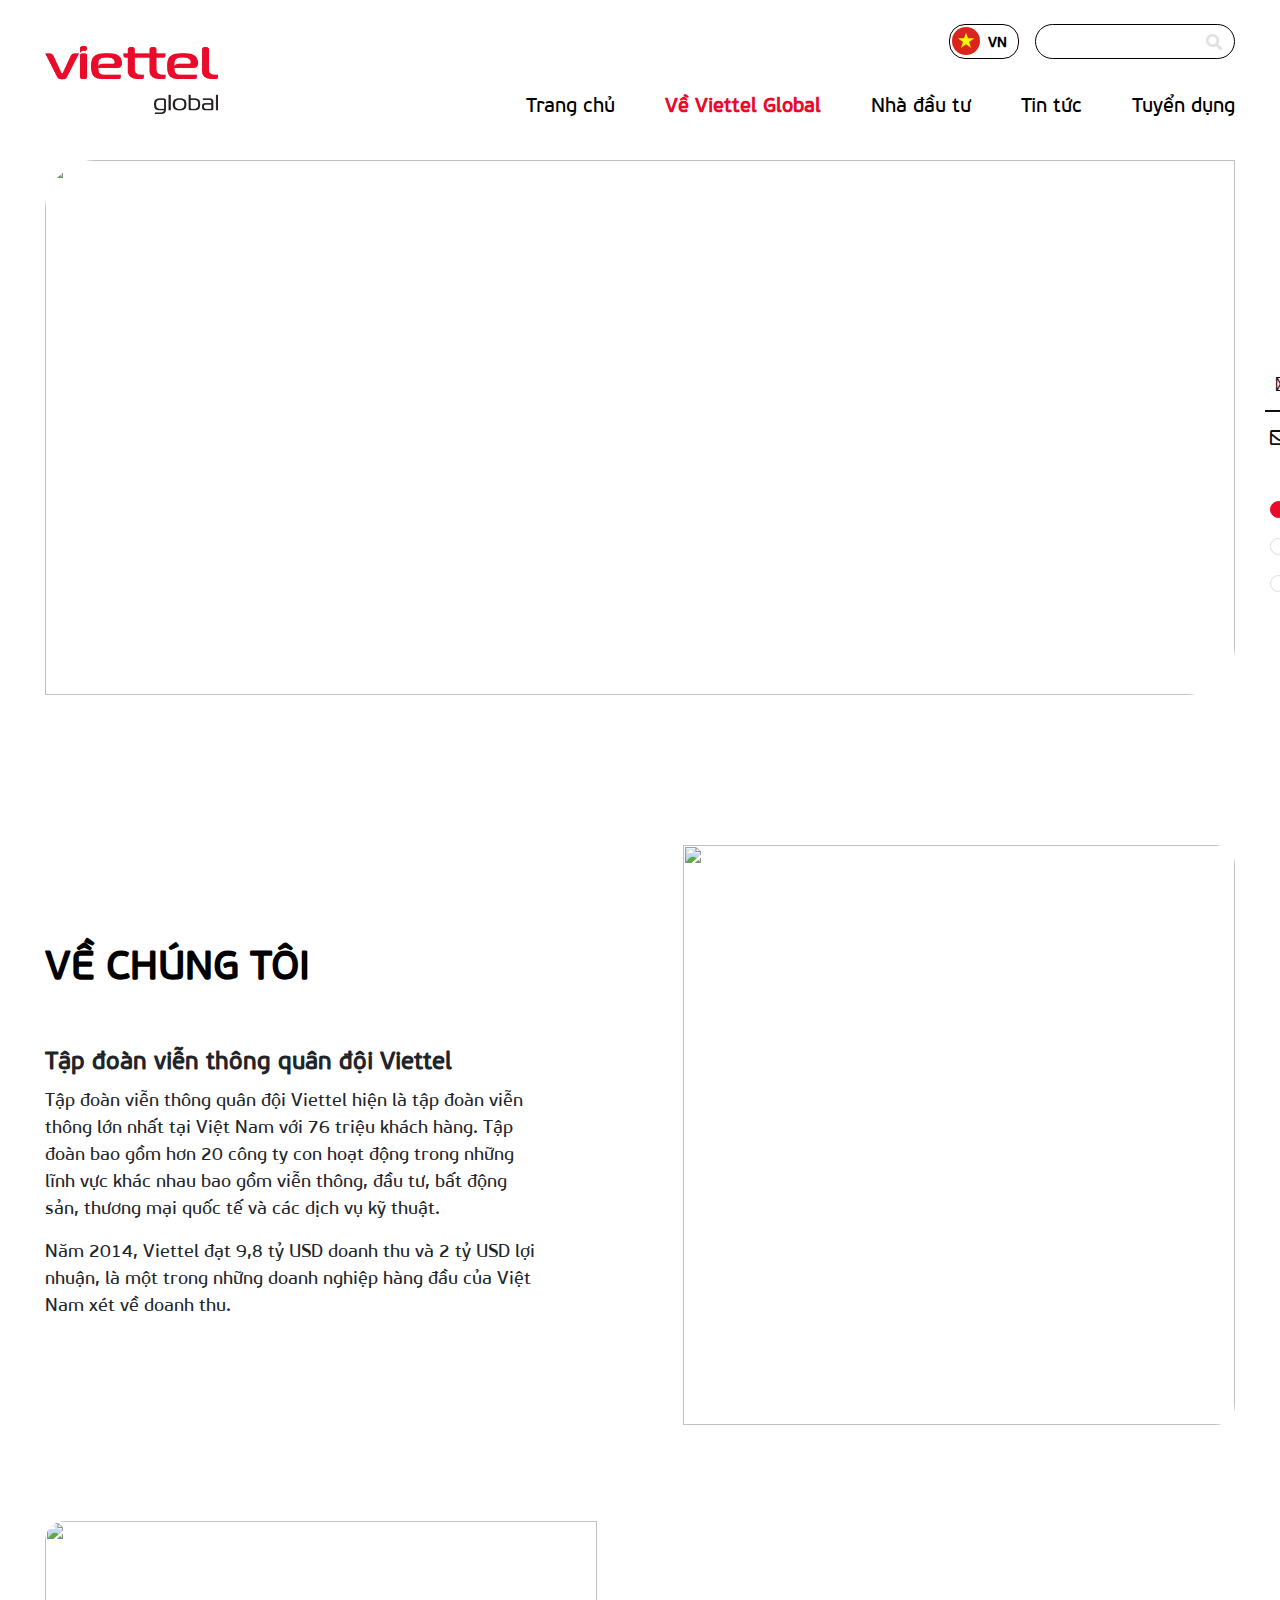
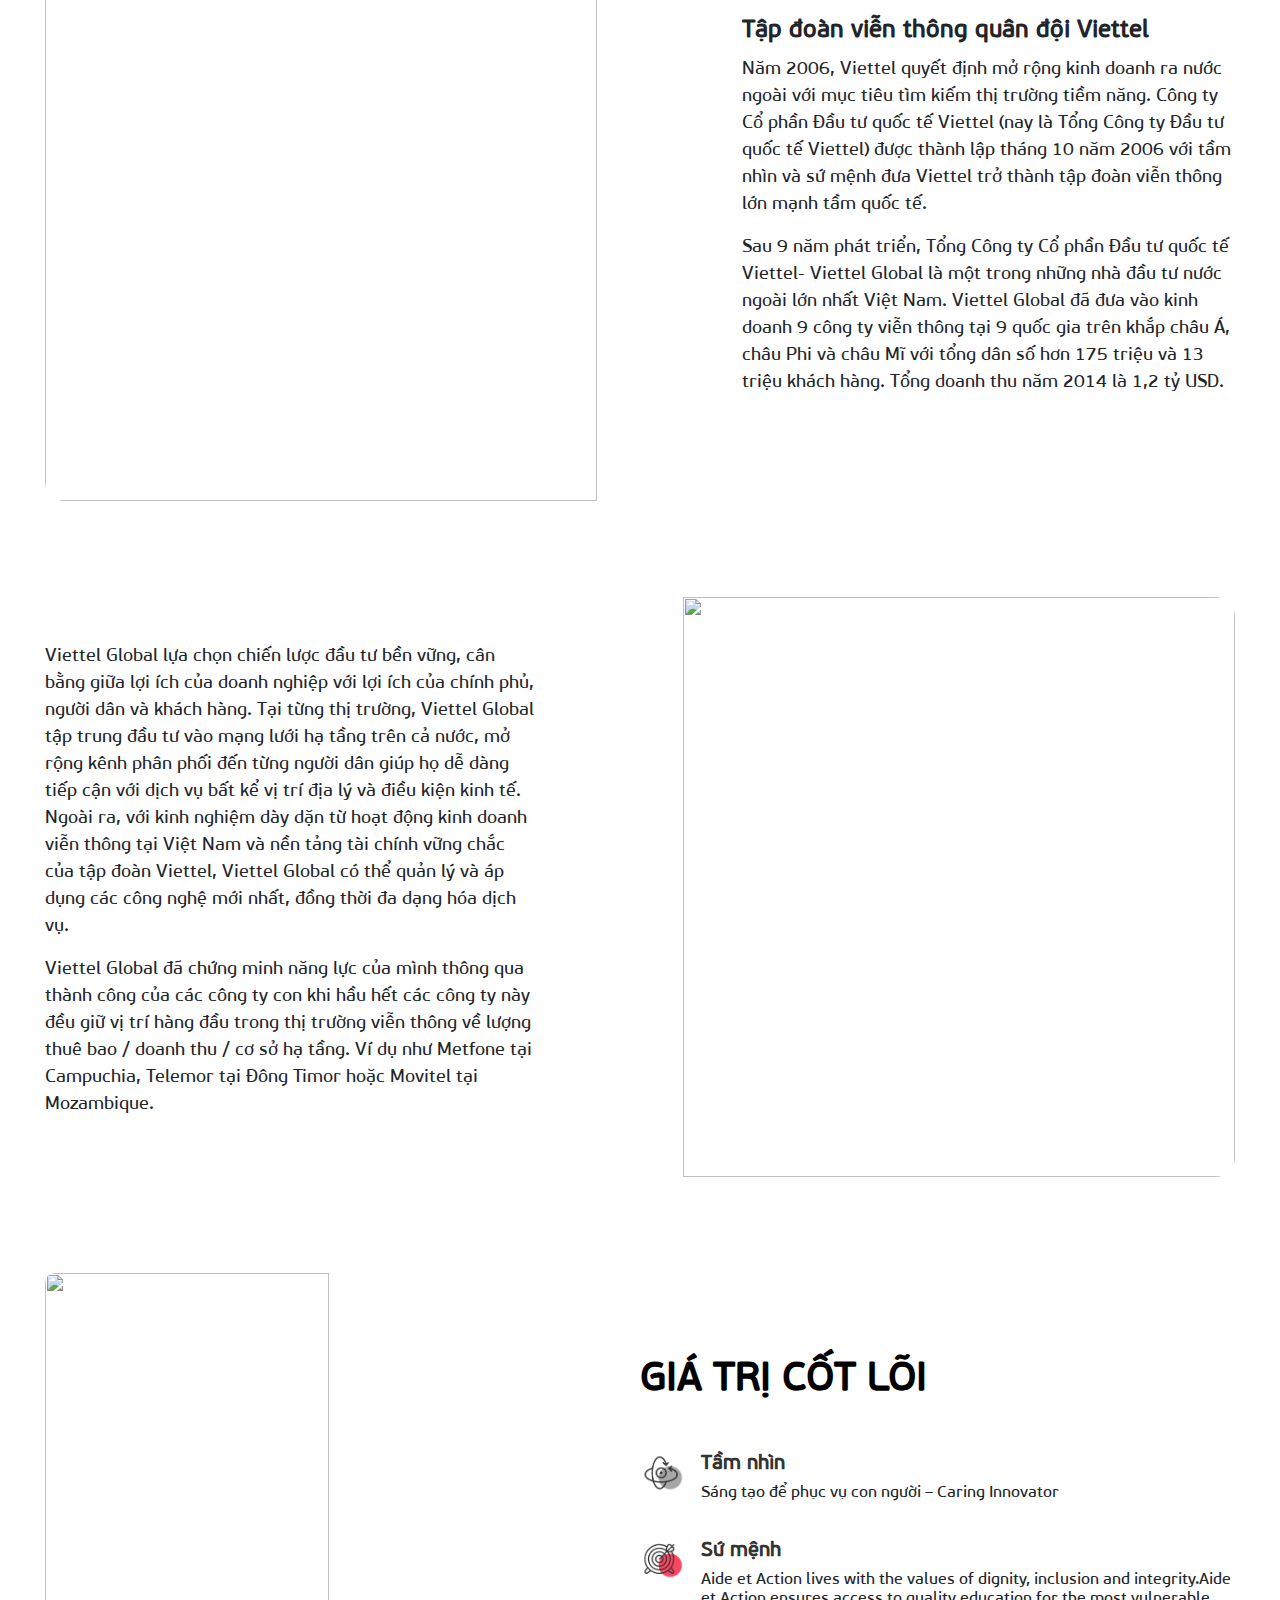
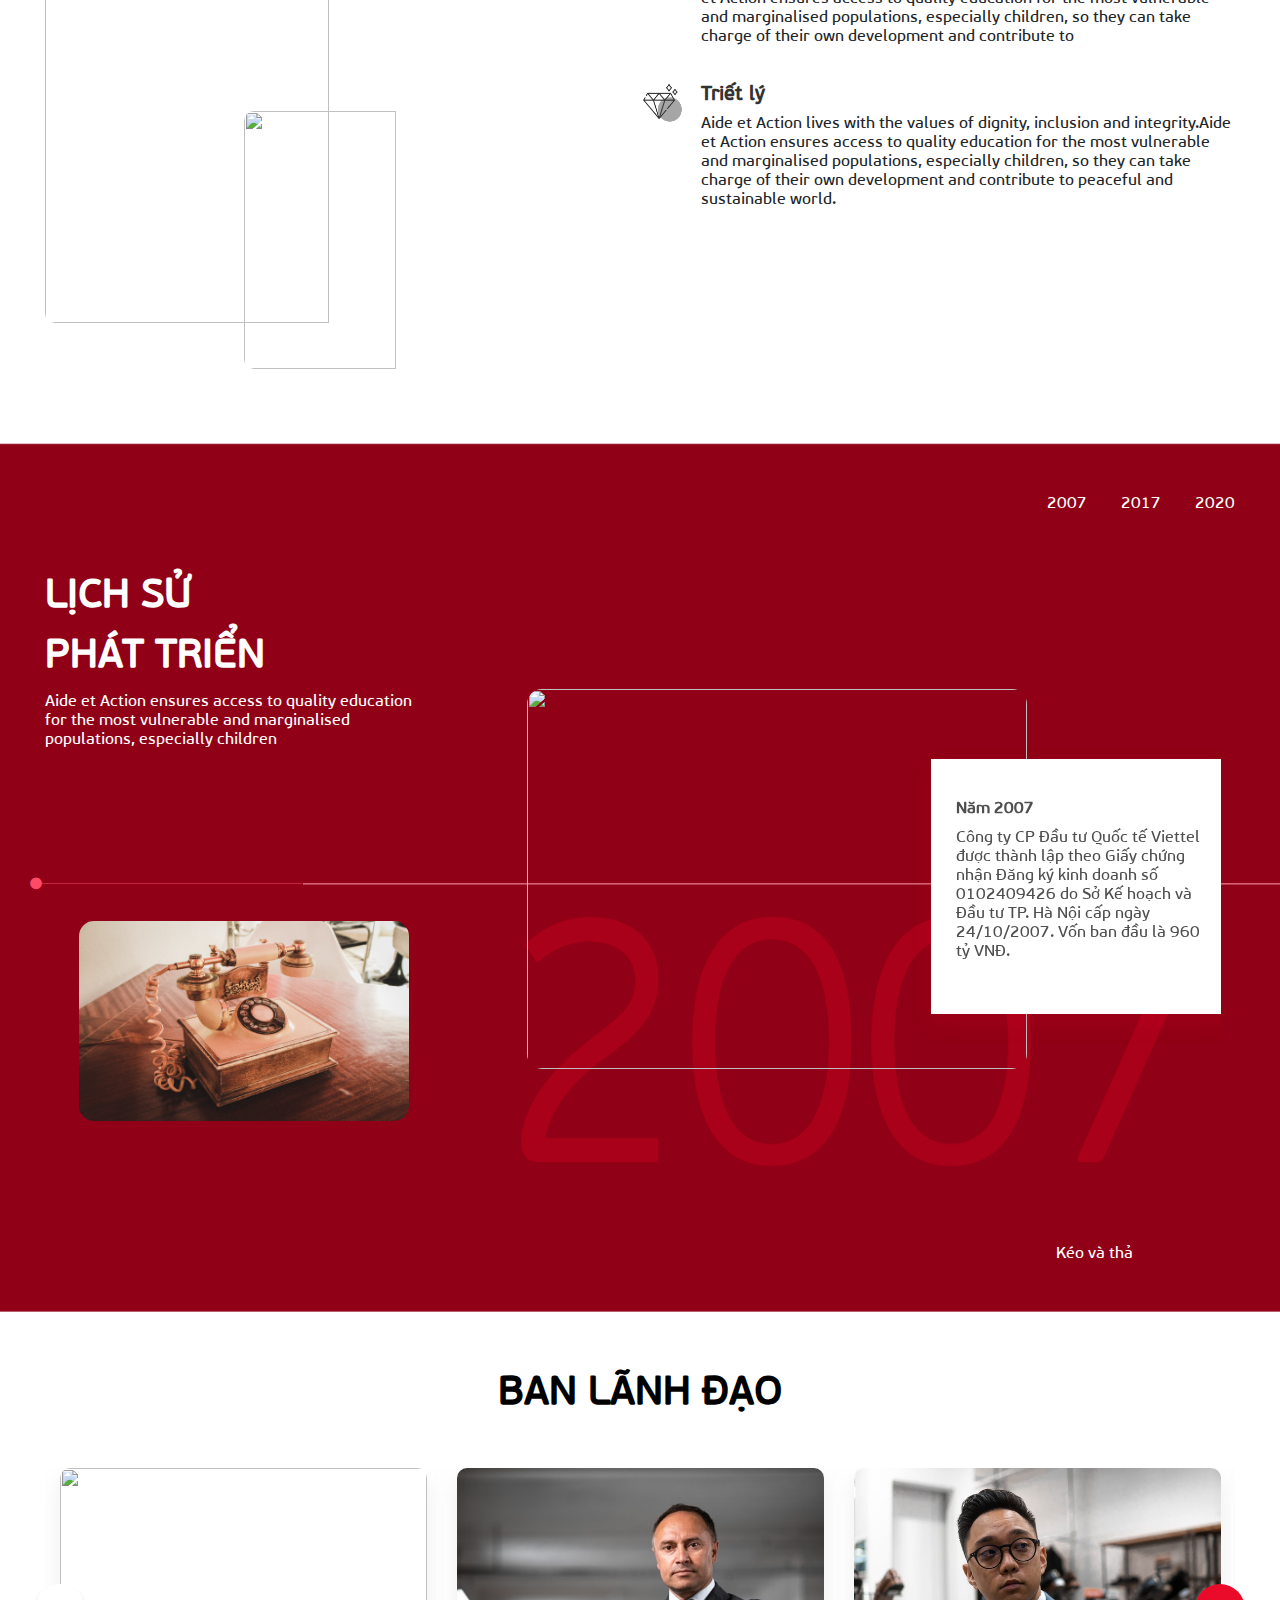
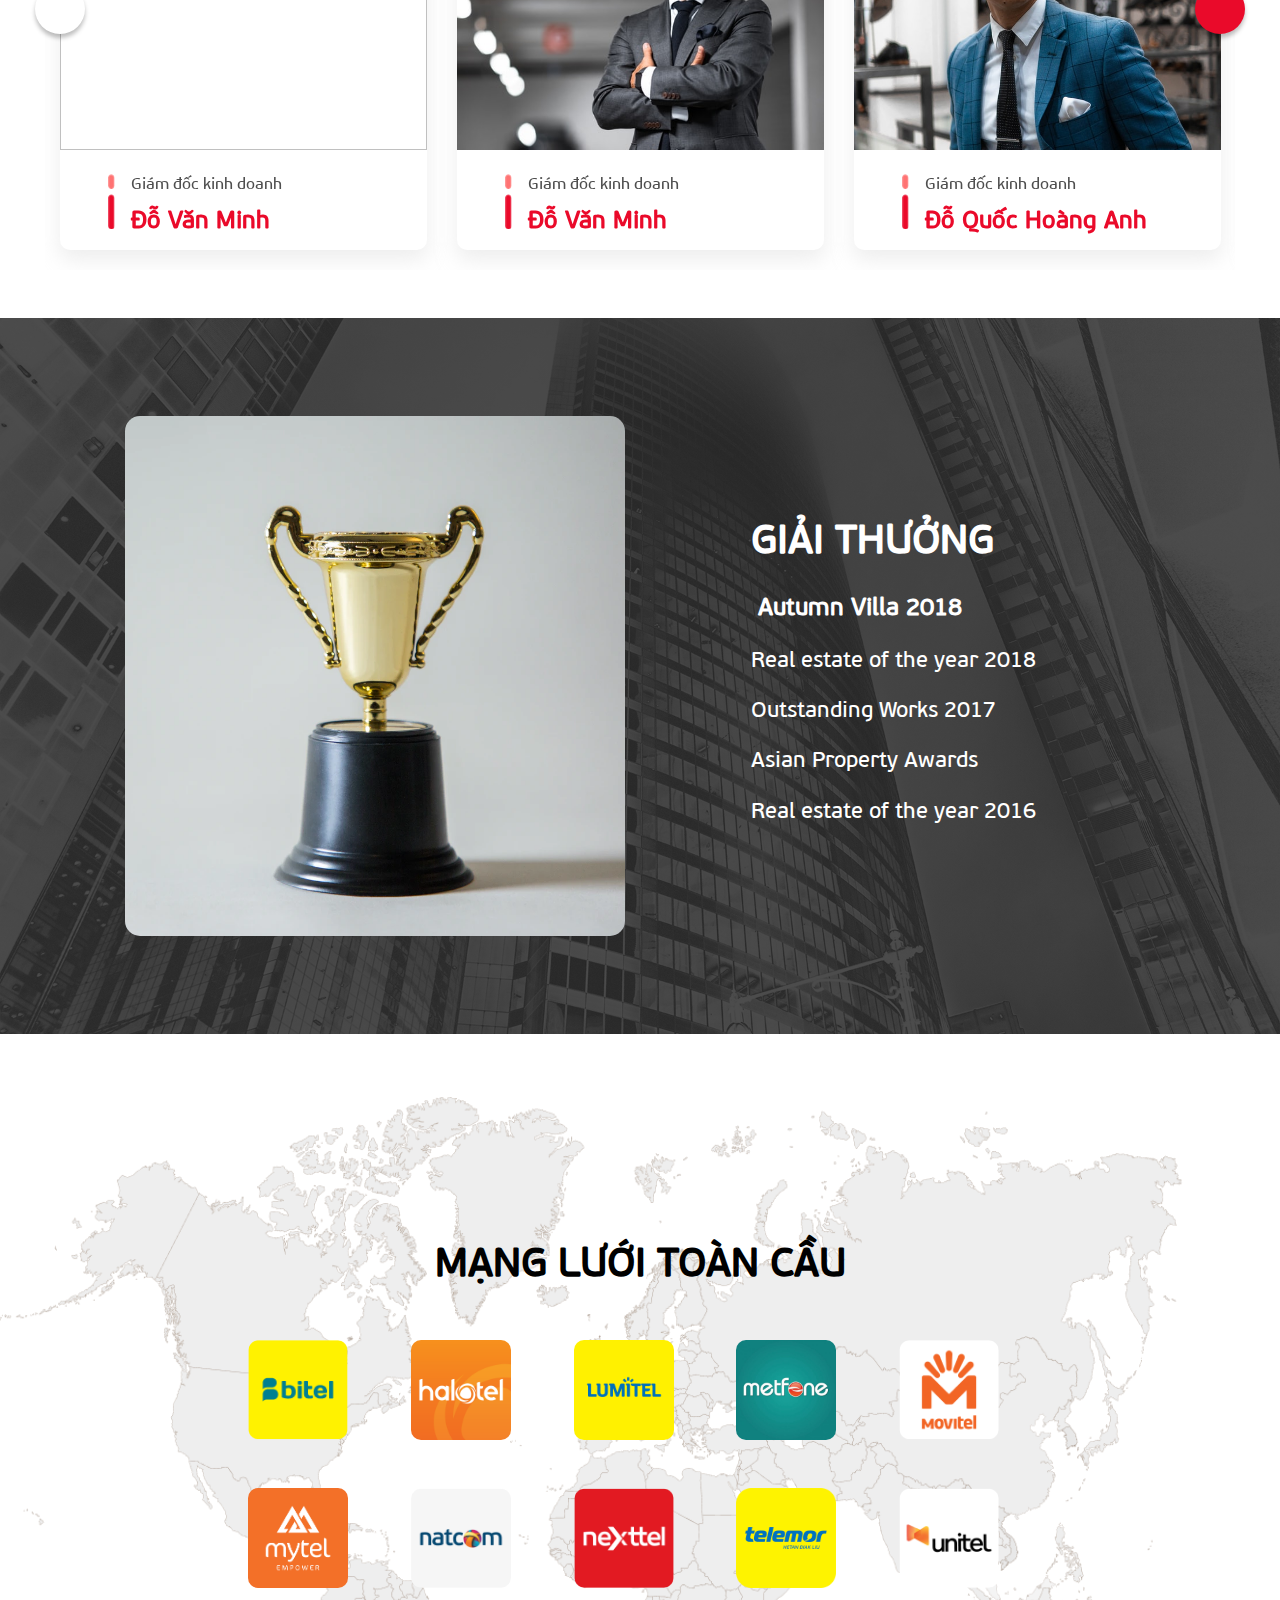
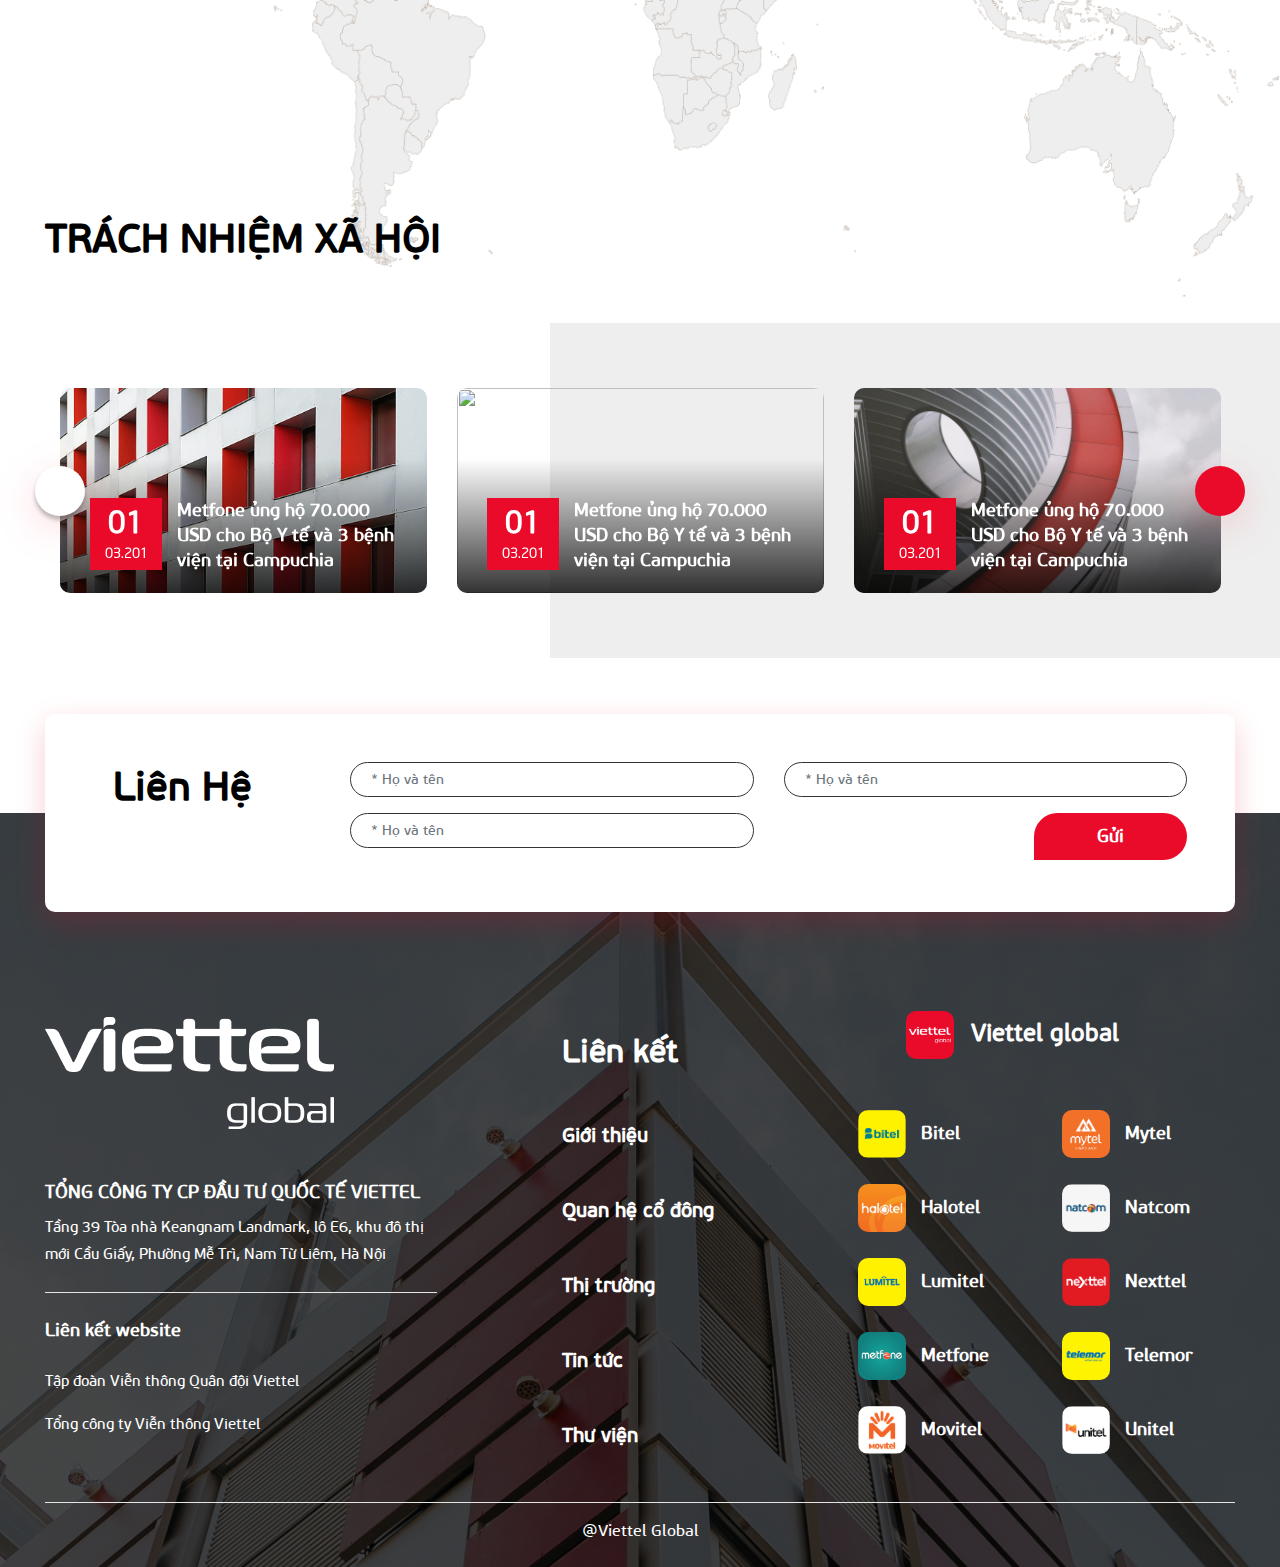
==== commit ce97269c: "update 4" ====
--- a/about-us.html
+++ b/about-us.html
@@ -22,6 +22,92 @@
 </head>
 
 <body>
+
+
+    <!-- HEADER -->
+    <div class="header">
+        <div class="container">
+            <div class="row my-4 align-items-center justify-content-between">
+                <div class="col-md-2">
+                    <img src="./images/home/logo.png" width="100%" alt="">
+                </div>
+                <div class="col-md-10 text-right">
+                    <!-- search -->
+                    <div class="search d-flex justify-content-end">
+                        <div class="toggle">
+                            <input type="checkbox" id="check1">
+                        </div>
+                        <div class="input_search ml-3">
+                            <input type="text" class="border-0">
+                            <i class="fas fa-search"></i>
+                        </div>
+                    </div>
+                    <!-- navigation link -->
+                    <div class="menu d-flex justify-content-end mt-4">
+                        <div class="col-md-12 pr-0">
+                            <ul class="d-flex  align-items-center justify-content-end">
+                                <li><a href="./index.html">Trang chủ</a></li>
+                                <li><a href="./about-us.html" class="active">Về Viettel Global</a>
+                                </li>
+                                <li>
+                                    <a href="./investment.html">Nhà đầu tư</a>
+                                    <ul class="sub-menu">
+                                        <li><a href="./info-inv.html">Công bố thông tin</a></li>
+                                        <li><a href="./report-inv.html">Báo cáo tài chính</a></li>
+                                        <li><a href="./investment.html">Thông tin cổ phiếu</a></li>
+                                    </ul>
+                                </li>
+                                <li><a href="./news.html">Tin tức</a>
+                                    <ul class="sub-menu">
+                                        <li><a href="./news-detail.html">VTG với Báo chí</a></li>
+                                        <li><a href="./news.html">Tin hoạt động</a></li>
+                                    </ul>
+                                </li>
+                                <li><a href="./recruitment.html">Tuyển dụng</a></li>
+                            </ul>
+                        </div>
+                    </div>
+                </div>
+            </div>
+        </div>
+    </div>
+    <!-- BANNER -->
+    <div class="banner">
+        <div class="container">
+            <div id="slide" class="carousel slide" data-ride="carousel">
+
+                <!-- Indicators -->
+                <ul class="carousel-indicators">
+                    <li data-target="#slide" data-slide-to="0" class="active"></li>
+                    <li data-target="#slide" data-slide-to="1"></li>
+                    <li data-target="#slide" data-slide-to="2"></li>
+                </ul>
+                <!-- The slideshow -->
+
+                <!-- slide contact -->
+                <div class="contact d-flex flex-column align-items-center">
+                    <i class="fal fa-phone-alt"></i>
+                    <div class="line my-3"></div>
+                    <i class="far fa-envelope"></i>
+                </div>
+                <!--  -->
+
+                <div class="carousel-inner">
+                    <div class="carousel-item active">
+                        <img src="./images/home/banner1.jpg" width="100%" height="535">
+                    </div>
+                    <div class="carousel-item ">
+                        <img src="./images/home/banner2.jpg" width="100%" height="535">
+                    </div>
+                    <div class="carousel-item">
+                        <img src="./images/about-us/society3.jpg" width="100%" height="535">
+                    </div>
+                </div>
+
+            </div>
+        </div>
+    </div>
+
     <!-- ABOUT US -->
     <div class="about-we my-5">
         <div class="container">
--- a/css/style.css
+++ b/css/style.css
@@ -3,6 +3,7 @@
     font-family: 'FS PF BeauSans Pro';
 }
 
+@import url('https://fonts.googleapis.com/css2?family=Montserrat&display=swap');
 @font-face {
     font-family: 'FS PF BeauSans Pro';
     src: url(../fonts/FSPFBeauSansPro/FS-PFBeauSansPro-Bbook.ttf);
@@ -207,6 +208,10 @@
 
 /* BANNER */
 
+.banner {
+    margin-bottom: 150px;
+}
+
 .banner .carousel .carousel-inner .carousel-item img {
     border-radius: 50px 0px 49px;
     object-fit: cover;
@@ -424,11 +429,15 @@
 }
 
 .chart-line .title button {
-    font-weight: normal;
+    font-family: 'Montserrat', sans-serif;
+    font-weight: 400;
     font-size: 14px;
     line-height: 20px;
     box-shadow: none;
     margin-right: 30px;
+    border: 1px solid #E5E5E5;
+    border-radius: 4px;
+    color: #333333;
 }
 
 
@@ -794,7 +803,7 @@
     font-size: 40px;
     text-transform: uppercase;
     color: #000000;
-    margin-bottom: 50px;
+    margin-bottom: 30px;
 }
 
 .libary .items img {
@@ -1459,13 +1468,9 @@
     margin-top: 150px;
 }
 
-.inv-category .item {
-    position: relative;
-}
-
 .inv-category .item img {
     height: 322px;
-    filter: drop-shadow(0px 5px 15px rgba(221, 221, 221, 0.2));
+    filter: drop-shadow(0px 5px 5px rgba(221, 221, 221, 0.2));
     border-radius: 10px;
     object-fit: cover;
     width: 100%;
@@ -2090,15 +2095,9 @@
     background-image: url(../images/market/rec-banner.jpg);
     background-repeat: no-repeat;
     background-size: cover;
-    /* padding: 50px 0px; */
-    /* height: 100vh; */
     padding-bottom: 70px;
     padding-top: 250px;
     background-position: center;
-}
-
-.rec-banner .content {
-    padding-top: 00px;
 }
 
 .rec-banner .content h1 {
